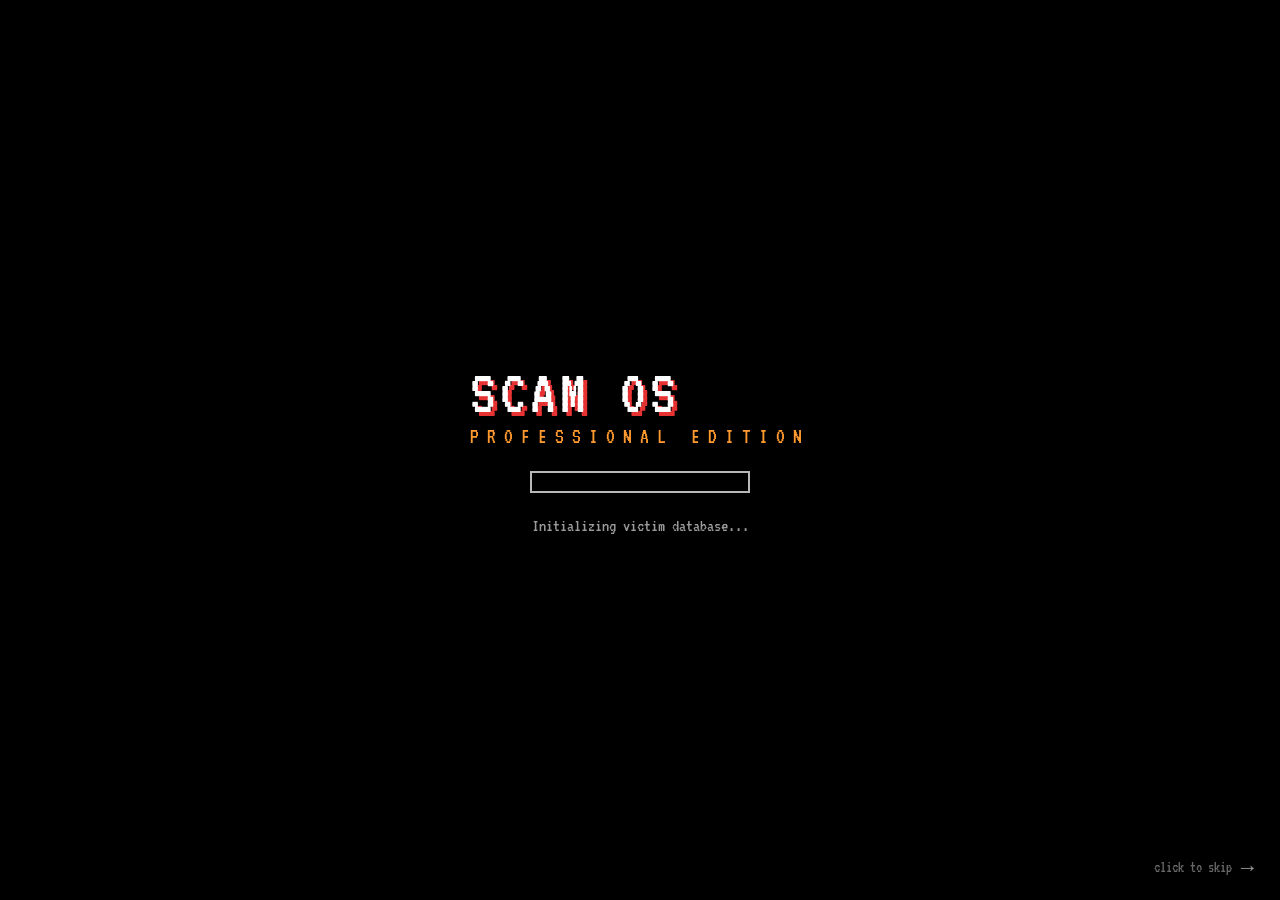
==== index.html @ fb7e6694 "Add files via upload" ====
<!DOCTYPE html>
<html lang="en">
<head>
<meta charset="utf-8">
<title>SCAM OS - Parody Scam Center Simulator</title>
<meta name="viewport" content="width=device-width, initial-scale=1">
<link rel="preconnect" href="https://fonts.googleapis.com">
<link rel="stylesheet" href="https://fonts.googleapis.com/css2?family=VT323&display=swap">
<link rel="stylesheet" href="css/style.css">
</head>
<body>
<div id="screen">
  <div id="boot" class="layer"></div>
  <div id="login" class="layer hidden"></div>
  <div id="desktop" class="hidden">
    <canvas id="wallpaper" width="1" height="1"></canvas>
    <div id="wmark"><b>SCAM OS</b><span>Call Center Edition</span></div>
    <div id="icons"></div>
    <div id="wins"></div>
  </div>
  <div id="taskbar" class="hidden">
    <button id="startbtn"><span>start</span></button>

    <div id="tasks"></div>
    <div id="tray"></div>
  </div>
  <div id="startmenu" class="hidden"></div>
  <div id="balloons"></div>
  <div id="overlay"></div>
</div>

<!-- core -->
<script src="js/save.js"></script>
<script src="js/audio.js"></script>
<script src="js/sprites.js"></script>
<script src="js/fs.js"></script>
<script src="js/wm.js"></script>
<script src="js/os.js"></script>
<script src="js/data.js"></script>
<script src="js/groq.js"></script>
<script src="js/voice.js"></script>
<script src="js/game.js"></script>
<!-- apps -->
<script src="js/apps/notepad.js"></script>
<script src="js/apps/explorer.js"></script>
<script src="js/apps/minesweeper.js"></script>
<script src="js/apps/paint.js"></script>
<script src="js/apps/cmd.js"></script>
<script src="js/apps/ie.js"></script>
<script src="js/apps/phone.js"></script>
<script src="js/apps/shop.js"></script>
<script src="js/apps/crm.js"></script>
<script src="js/apps/mail.js"></script>
<script src="js/apps/wallet.js"></script>
<script src="js/apps/idforge.js"></script>
<script src="js/apps/cardterminal.js"></script>
<script src="js/apps/giftredeem.js"></script>
<script src="js/apps/remotedesk.js"></script>
<script src="js/apps/tools.js"></script>
<script src="js/apps/taskmgr.js"></script>
<script src="js/apps/awareness.js"></script>
<script src="js/apps/settings.js"></script>
<script src="js/main.js"></script>
</body>
</html>
---- css/style.css ----
/* SCAM OS - Windows XP "Luna" look in sharp pixel style. Parody game, everything is fictional. */
:root {
  --blue: #0054e3; --blue-d: #003dd7; --blue-l: #3a8bff; --beige: #ece9d8; --beige-d: #d4d0c8;
  --green: #3c9a3c; --red: #e63232; --txt: #000; --dark: #404040;
  --px: "VT323", "Lucida Console", "Courier New", monospace;
}
* { box-sizing: border-box; }
html, body { margin: 0; height: 100%; overflow: hidden; background: #000; }
body { font-family: var(--px); font-size: 19px; color: var(--txt); user-select: none; -webkit-user-select: none; }
img, canvas { image-rendering: pixelated; image-rendering: crisp-edges; }
.hidden { display: none !important; }
button, input, select, textarea { font-family: var(--px); font-size: 18px; }
::selection { background: var(--blue); color: #fff; }
input, textarea { user-select: text; -webkit-user-select: text; }
.selectable { user-select: text; -webkit-user-select: text; }

#screen { position: fixed; inset: 0; overflow: hidden; background: #000; }
.layer { position: absolute; inset: 0; z-index: 5000; }
#screen.crt::after { content: ""; position: absolute; inset: 0; pointer-events: none; z-index: 99998; background: repeating-linear-gradient(0deg, rgba(0,0,0,.12) 0 1px, transparent 1px 3px); }

/* ---------- boot / login ---------- */
#boot { background: #000; color: #fff; display: flex; flex-direction: column; align-items: center; justify-content: center; gap: 24px; }
#boot .logo { font-size: 64px; letter-spacing: 4px; color: #fff; text-shadow: 4px 4px 0 #e63232; }
#boot .logo small { display: block; font-size: 22px; letter-spacing: 8px; color: #ff9a2e; text-shadow: none; }
#boot .bar { width: 220px; height: 22px; border: 2px solid #b8b8b8; padding: 2px; display: flex; gap: 2px; overflow: hidden; border-radius: 0; }
#boot .bar i { display: block; width: 14px; flex: none; background: linear-gradient(#2d6bff, #6fa4ff 50%, #2d6bff); transform: translateX(-200px); animation: bootbar 1.6s linear infinite; }
#boot .bar i:nth-child(2) { animation-delay: .1s; } #boot .bar i:nth-child(3) { animation-delay: .2s; }
@keyframes bootbar { to { transform: translateX(240px); } }
#boot .msg { color: #9a9a9a; font-size: 18px; min-height: 22px; }
#boot .skip { position: absolute; right: 26px; bottom: 22px; color: #666; font-size: 16px; cursor: pointer; display: flex; align-items: center; gap: 9px; }
#boot .skip .arr { display: inline-block; color: #999; font-size: 22px; line-height: 1; animation: skiparr 1.3s ease-in-out infinite; }
@keyframes skiparr { 0%, 100% { transform: translateX(0); opacity: .8; } 50% { transform: translateX(5px); opacity: 1; } }
#login { background: linear-gradient(#00309c 0, #00309c 70px, #5a7edc 70px, #5a7edc 72px, #5a7edc 72px), #5a7edc; color: #fff; display: flex; flex-direction: column; }
#login .top { height: 70px; background: #00309c; }
#login .mid { flex: 1; display: flex; align-items: center; justify-content: center; gap: 60px; background: radial-gradient(circle at 20% 50%, #7aa5ff, #4a73d6 60%); border-top: 2px solid #fff3; border-bottom: 2px solid #fff3; }
#login .brand { font-size: 56px; text-shadow: 4px 4px 0 #003; line-height: .9; text-align: right; }
#login .brand small { display: block; font-size: 20px; color: #ffd36b; text-shadow: none; }
#login .users { display: flex; flex-direction: column; gap: 14px; border-left: 2px solid #fff6; padding-left: 40px; }
#login .user { display: flex; align-items: center; gap: 14px; padding: 8px 16px 8px 8px; cursor: pointer; border: 2px solid transparent; min-width: 280px; }
#login .user:hover { background: #ffffff22; border-color: #fff5; }
#login .user .avatar { border: 3px solid #fff; background: #fff; }
#login .user b { font-size: 28px; display: block; }
#login .user span { font-size: 18px; color: #cfe0ff; }
#login .bot { height: 70px; background: #00309c; display: flex; align-items: center; justify-content: space-between; padding: 0 24px; font-size: 18px; color: #cfe0ff; border-top: 2px solid #f90; }
#login .note { font-size: 17px; color: #ffe9a8; margin-top: 6px; max-width: 320px; }

/* ---------- desktop ---------- */
#desktop { position: absolute; left: 0; top: 0; right: 0; bottom: 40px; overflow: hidden; }
#wallpaper { position: absolute; inset: 0; width: 100%; height: 100%; }
#wmark { position: absolute; top: 14px; right: 22px; text-align: right; color: rgba(255,255,255,.85); pointer-events: none; line-height: .9; text-shadow: 3px 3px 0 rgba(0,0,0,.35); }
#wmark b { display: block; font-size: 54px; font-weight: normal; letter-spacing: 3px; }
#wmark span { font-size: 20px; letter-spacing: 6px; color: #ffd36b; }
#icons { position: absolute; inset: 0; pointer-events: none; }
.dicon { position: absolute; transition: left .09s steps(3), top .09s steps(3); touch-action: none; pointer-events: auto; width: 104px; height: 88px; display: flex; flex-direction: column; align-items: center; justify-content: flex-start; padding-top: 6px; color: #fff; text-align: center; font-size: 17px; line-height: 15px; cursor: default; text-shadow: 1px 1px 0 #000, -1px 1px 0 #000, 1px -1px 0 #000, -1px -1px 0 #000; }
.dicon img.ico { width: 40px; height: 40px; margin-bottom: 4px; filter: drop-shadow(2px 2px 0 rgba(0,0,0,.45)); }
.dicon span { padding: 0 3px; max-width: 100px; }
.dicon.sel span { background: var(--blue); outline: 1px dotted #fff; text-shadow: none; }
.dicon.sel img.ico { filter: sepia(1) hue-rotate(190deg) saturate(3) drop-shadow(2px 2px 0 rgba(0,0,0,.45)); }
.dicon.drag { transition: none; z-index: 50; opacity: .85; }
.dicon .badge { position: absolute; top: 2px; right: 22px; background: var(--red); color: #fff; font-size: 16px; min-width: 20px; padding: 0 4px; border: 2px solid #fff; text-shadow: none; }
#wins { position: absolute; inset: 0; pointer-events: none; }

/* ---------- windows ---------- */
.win { position: absolute; pointer-events: auto; background: var(--beige); border: 3px solid var(--blue); border-top: none; box-shadow: 4px 4px 0 rgba(0,0,0,.45); border-top-left-radius: 7px; border-top-right-radius: 7px; display: flex; flex-direction: column; min-width: 200px; min-height: 120px; }
.win:not(.active) { border-color: #7a96df; }
.win:not(.active) .tb { background: linear-gradient(#7a96df, #8aa5e8 40%, #7a96df); }
.win.maxed { left: 0 !important; top: 0 !important; width: 100% !important; height: 100% !important; border-width: 0 3px 0 3px; box-shadow: none; border-top-left-radius: 0; border-top-right-radius: 0; }
.win.dragging .wbody { pointer-events: none; }
.tb { flex: none; height: 32px; display: flex; align-items: center; gap: 6px; padding: 0 3px 0 6px; color: #fff; cursor: default;
  border-top-left-radius: 4px; border-top-right-radius: 4px;
  background: linear-gradient(180deg, #0997ff 0, #0053ee 8%, #0050ee 40%, #0066ff 88%, #0066ff 93%, #005bff 95%, #003dd7 96%, #003dd7); border-bottom: 2px solid #002a9e; }
.tb-title { flex: 1; font-size: 21px; text-shadow: 2px 2px 0 #00208a; white-space: nowrap; overflow: hidden; text-overflow: ellipsis; }
.tb-btns { display: flex; gap: 2px; }
.tbb { width: 24px; height: 24px; padding: 0; border: 2px solid #fff; background: linear-gradient(#4f8cff, #1c5de6 60%, #3b78f5); position: relative; cursor: pointer; border-radius: 0; }
.tbb.cls { background: linear-gradient(#f08b6a, #d9411a 60%, #e86f45); }
.tbb:hover { filter: brightness(1.2); } .tbb:active { filter: brightness(.85); }
.tbb i { position: absolute; display: block; background: #fff; }
.tbb.min i { left: 4px; bottom: 4px; width: 8px; height: 3px; }
.tbb.max i { left: 4px; top: 4px; width: 10px; height: 10px; background: none; border: 2px solid #fff; border-top-width: 3px; }
.tbb.cls i { left: 4px; top: 8px; width: 10px; height: 2px; transform: rotate(45deg); box-shadow: 0 0 0 0 #fff; }
.tbb.cls i::after { content: ""; position: absolute; left: 0; top: 0; width: 10px; height: 2px; background: #fff; transform: rotate(90deg); }
.wbody { flex: 1; min-height: 0; display: flex; flex-direction: column; overflow: hidden; background: var(--beige); position: relative; }
.rz { position: absolute; z-index: 5; }
.rz-n { top: -3px; left: 6px; right: 6px; height: 5px; cursor: n-resize; } .rz-s { bottom: -3px; left: 6px; right: 6px; height: 5px; cursor: s-resize; }
.rz-e { right: -3px; top: 6px; bottom: 6px; width: 5px; cursor: e-resize; } .rz-w { left: -3px; top: 6px; bottom: 6px; width: 5px; cursor: w-resize; }
.rz-ne { top: -3px; right: -3px; width: 10px; height: 10px; cursor: ne-resize; } .rz-nw { top: -3px; left: -3px; width: 10px; height: 10px; cursor: nw-resize; }
.rz-se { bottom: -3px; right: -3px; width: 12px; height: 12px; cursor: se-resize; } .rz-sw { bottom: -3px; left: -3px; width: 10px; height: 10px; cursor: sw-resize; }

/* ---------- common controls ---------- */
.xp-btn { min-width: 76px; padding: 2px 12px; margin: 0; color: #000; cursor: pointer; background: linear-gradient(#fff, #ece9d8 60%, #d6d0be); border: 2px solid #003c74; border-radius: 0; box-shadow: inset 1px 1px 0 #fff, inset -1px -1px 0 #b3ad98; }
.xp-btn:hover:not(:disabled) { border-color: #f0a000; box-shadow: inset 0 0 0 1px #ffd36b; }
.xp-btn:active:not(:disabled) { background: #d6d0be; box-shadow: inset 1px 1px 0 #9d9780; }
.xp-btn:disabled { color: #888; border-color: #a0a0a0; cursor: default; background: #ece9d8; box-shadow: none; }
.xp-btn.def { box-shadow: inset 0 0 0 2px #7ab5ff; }
.xp-btn.green { background: linear-gradient(#7be07b, #3c9a3c 60%, #2d7d2d); color: #fff; text-shadow: 1px 1px 0 #164; }
.xp-btn.red { background: linear-gradient(#ff8a8a, #d63232 60%, #a82020); color: #fff; text-shadow: 1px 1px 0 #500; }
.xp-btn.small { min-width: 0; padding: 0 8px; font-size: 17px; }
.xp-btn.ib { min-width: 0; width: 38px; height: 32px; padding: 0; display: inline-flex; align-items: center; justify-content: center; flex: none; }
.xp-btn.ib img { width: 22px; height: 22px; image-rendering: pixelated; pointer-events: none; }
.xp-btn.ib.on { background: linear-gradient(#7be07b, #3c9a3c 60%, #2d7d2d); border-color: #164; }
.xp-btn.ib.alert { background: linear-gradient(#ff8a8a, #d63232 60%, #a82020); border-color: #500; }
.xp-btn.ib.alert img { filter: brightness(1.4); }
.xp-btn.ib.hang { width: 52px; background: linear-gradient(#ff8a8a, #d63232 60%, #a82020); border-color: #500; }
.mbar { display: flex; flex-wrap: wrap; gap: 4px 12px; flex: 1; min-width: 0; }
.mbar .meter { flex: 1 1 120px; min-width: 110px; }
.mbar .meter b { width: auto; font-size: 16px; }
.mbar .meter .bar { min-width: 40px; height: 12px; }
.mbar .meter .val { width: 24px; font-size: 16px; }
.xp-input { background: #fff; border: 2px solid #7f9db9; border-radius: 0; padding: 2px 4px; color: #000; outline: none; min-width: 0; }
.xp-input:focus { border-color: var(--blue); }
textarea.xp-input { resize: none; }
.panel { background: #fff; border: 1px solid #919b9c; overflow: auto; }
.toolbar { display: flex; align-items: center; gap: 3px; padding: 2px 4px; background: linear-gradient(#fdfdfb, #f4f4ee 45%, #e4e1d6); border-bottom: 1px solid #aca899; flex: none; }
/* XP toolbars key their buttons out until hover (amber hot state), like Explorer/IE */
.toolbar .xp-btn:not(.green):not(.red), .toolbar select.xp-btn { background: none; border-color: transparent; box-shadow: none; padding: 1px 8px; }
.toolbar .xp-btn:hover:not(:disabled):not(.green):not(.red) { background: linear-gradient(#fffdf4, #fbf3d9 45%, #f3e6b3); border-color: #c8a437; box-shadow: inset 0 0 0 1px #fff, inset 0 0 0 2px #ffc83c; }
.toolbar .xp-btn:active:not(:disabled):not(.green):not(.red) { background: linear-gradient(#ecd8a0, #e0c98d); border-color: #b3922a; box-shadow: inset 1px 1px 0 #a8852e; }
.toolbar .xp-btn:disabled:not(.green):not(.red) { background: none; border-color: transparent; color: #999884; }
.tsep { align-self: stretch; margin: 3px 4px; width: 2px; background: #cac6af; border-right: 1px solid #fff; }
.statusbar { display: flex; align-items: stretch; gap: 4px; padding: 2px 3px; background: var(--beige); border-top: 1px solid #fff; font-size: 16px; flex: none; color: #333; }
.statusbar > * { display: flex; align-items: center; min-width: 26px; padding: 0 8px; border: 1px solid; border-color: #919b9c #fff #fff #919b9c; box-shadow: inset 1px 1px 0 #919b9c; }
.statusbar > *:first-child { border-top: none; border-left: none; box-shadow: none; padding-left: 6px; min-width: 0; }
.menubar { display: flex; background: var(--beige); border-bottom: 2px solid #aca899; flex: none; }
.menubar .mi { padding: 0 9px; cursor: default; }
.menubar .mi:hover, .menubar .mi.open { background: var(--blue); color: #fff; }
.tabs { display: flex; gap: 2px; padding: 4px 4px 0; background: var(--beige); flex: none; border-bottom: 2px solid #fff; box-shadow: 0 2px 0 #aca899; }
.tabs .tab { padding: 1px 14px; cursor: pointer; border: 2px solid #919b9c; border-bottom: none; background: #f4f2e8; position: relative; top: 2px; }
.tabs .tab.on { background: #fffff0; border-top: 3px solid #ffb83a; top: 2px; padding-bottom: 3px; }
.tabs .tab:hover:not(.on) { background: #fff; }
.row { display: flex; align-items: center; gap: 8px; }
.col { display: flex; flex-direction: column; gap: 6px; }
.grow { flex: 1; min-width: 0; min-height: 0; }
.pad { padding: 8px; }
.muted { color: #666; }
.good { color: #0a7a1a; } .bad { color: #c01818; } .warn { color: #b06a00; }
.hr { height: 0; border-top: 1px solid #aca899; border-bottom: 1px solid #fff; margin: 6px 0; }
/* flat Luna group-box label + subtle group frame */
h3.sec { margin: 2px 0 6px; padding: 0 2px 2px; border-bottom: 1px solid #d0d0bf; color: #0046d5; font-size: 19px; font-weight: normal; letter-spacing: .5px; }
.group { position: relative; border: 1px solid #d0d0bf; border-radius: 5px; background: #fff; padding: 14px 10px 10px; margin-top: 10px; }
.group > .gt { position: absolute; top: -9px; left: 8px; padding: 0 5px; color: #0046d5; font-size: 16px; background: #fff; white-space: nowrap; }
.tag { display: inline-block; padding: 0 6px; border: 1px solid #999874; background: #ffd94a; font-size: 15px; line-height: 17px; }
.tag.g { background: #a5e2a5; } .tag.r { background: #f6b3b3; } .tag.b { background: #b7d4f2; } .tag.k { background: #4a4a4a; color: #fff; }
table.grid { width: 100%; border-collapse: collapse; font-size: 18px; }
table.grid th { text-align: left; background: linear-gradient(#fff, #ece9d8); border: 2px solid; border-color: #fff #aca899 #aca899 #fff; padding: 1px 6px; font-weight: normal; position: sticky; top: 0; }
table.grid td { padding: 1px 6px; border-bottom: 1px dotted #ccc; white-space: nowrap; }
table.grid tr.sel td { background: var(--blue); color: #fff; }
table.grid tr:hover:not(.sel) td { background: #e8f0ff; }

/* Explorer-style task pane sidebar: blue gradient column with white rounded task groups */
.tpane { display: flex; flex-direction: column; gap: 10px; padding: 10px 9px; overflow: auto; flex: none; background: linear-gradient(180deg, #89a7e7, #7593dd 35%, #6d8cd9); color: #1c2b57; min-width: 168px; }
.ts { border: 1px solid #fff; border-radius: 6px; overflow: hidden; background: #d9e2f5; flex: none; }
.ts-h { display: flex; align-items: center; justify-content: space-between; gap: 6px; padding: 3px 9px; background: linear-gradient(#f2f6fd, #cdddf3 55%, #b8cdf0); color: #215dc6; font-size: 17px; cursor: default; }
.ts-h .arr { font-size: 14px; color: #215dc6; }
.ts-b { padding: 6px 10px 8px; display: flex; flex-direction: column; gap: 1px; background: #d9e2f5; }
.ts-l { display: flex; align-items: center; gap: 6px; padding: 1px 0; color: #215dc6; cursor: pointer; background: none; border: none; text-align: left; }
.ts-l:hover { text-decoration: underline; color: #428eff; }
.ts-static { color: #1c3d8f; font-size: 16px; line-height: 17px; padding: 1px 0; }
.ts-dis { color: #7c8ab0; padding: 1px 0; font-size: 16px; }

.meter { display: flex; align-items: center; gap: 6px; font-size: 17px; }
.meter b { width: 96px; font-weight: normal; white-space: nowrap; }
.meter .bar { flex: 1; height: 14px; border: 1px solid #7f9db9; background: #fff; padding: 1px; position: relative; min-width: 60px; box-shadow: inset 1px 1px 0 #d7e3f0; }
.meter .bar i { display: block; height: 100%; width: 0; background: repeating-linear-gradient(90deg, var(--c, #2fbf30) 0 8px, #7ddc82 8px 10px); transition: width .35s steps(8); }
.meter .val { width: 36px; text-align: right; }

/* phone call meters (trust / suspicion / fear / patience) */
.phone-meters { display: flex; gap: 10px; padding: 6px 10px; background: #eef3fb; border-bottom: 2px solid #aca899; align-items: center; flex-wrap: wrap; }
.phone-meters .pm { flex: 1 1 130px; display: flex; gap: 5px; align-items: center; min-width: 120px; }
.phone-meters .pm-l { font-size: 14px; flex: none; color: #003399; font-weight: bold; letter-spacing: .5px; }
.phone-meters .meter { flex: 1; min-width: 40px; }
.phone-meters .meter .bar { min-width: 30px; height: 11px; padding: 1px; }
.phone-meters .pm-v { font-size: 15px; width: 27px; text-align: right; color: #333; }
#ph-log { overflow-wrap: anywhere; }

/* ---------- taskbar ---------- */
#taskbar { position: absolute; left: 0; right: 0; bottom: 0; height: 40px; display: flex; align-items: stretch; z-index: 9000;
  background: linear-gradient(#3c92f0 0, #1f66dd 8%, #245edb 40%, #2561d2 85%, #1941a5); border-top: 2px solid #0b3fc0; }

#startbtn { border: none; margin: 2px 0 2px 2px; padding: 0 20px 0 12px; cursor: pointer; font-family: var(--px); font-size: 30px; font-style: italic; font-weight: bold; color: #fff; text-shadow: 2px 2px 0 #1a4a1a; border-radius: 5px;
  background: linear-gradient(#5fd35f, #3c9a3c 20%, #2f8a2f 70%, #246f24); box-shadow: inset -2px -2px 0 #1a5a1a, inset 2px 2px 0 #8ce88c; display: flex; align-items: center; }
#startbtn:hover { filter: brightness(1.1); } #startbtn.on { filter: brightness(.85); }
#tasks { flex: 1; display: flex; gap: 3px; padding: 4px 6px; overflow: hidden; }
.task { display: flex; align-items: center; gap: 6px; min-width: 60px; max-width: 190px; flex: 0 1 190px; padding: 0 8px; cursor: pointer; color: #fff; font-size: 18px; border: 2px solid #1442a0; border-radius: 0; background: linear-gradient(#3c81f3, #2a62d6 60%, #2358c8); overflow: hidden; }
.task span { overflow: hidden; text-overflow: ellipsis; white-space: nowrap; }
.task.active { background: linear-gradient(#1a46b0, #1e4fc5); box-shadow: inset 2px 2px 0 #0e2f80; }
.task:not(.active):hover { background: linear-gradient(#5f9cf6, #3a74e0 60%, #2f66d2); border-color: #4d94ff; box-shadow: 0 0 7px rgba(140,190,255,.75); }
#tray { display: flex; align-items: center; gap: 12px; padding: 0 12px; color: #fff; font-size: 19px; background: linear-gradient(#18a0f0, #0f8ee8 40%, #0a74d0); border-left: 2px solid #0a3fa0; }
#tray .t { display: flex; align-items: center; gap: 4px; cursor: default; }
#tray .heat { width: 70px; height: 14px; border: 2px solid #fff; background: #063; padding: 1px; } #tray .heat i { display: block; height: 100%; background: #ff3b3b; width: 0; }

/* ---------- start menu ---------- */
#startmenu { position: absolute; left: 0; bottom: 40px; width: min(460px, 100vw); max-height: calc(100vh - 40px); max-height: calc(100dvh - 40px); display: flex; flex-direction: column; z-index: 9500; border: 3px solid #0b3fc0; border-bottom: none; background: #fff; box-shadow: 4px 4px 0 rgba(0,0,0,.4); }
#startmenu .sm-head, #startmenu .sm-foot { flex: none; }
#startmenu .sm-head { height: 56px; background: linear-gradient(#1c63e6, #0b4cc8); display: flex; align-items: center; gap: 10px; padding: 0 10px; color: #fff; font-size: 26px; border-bottom: 3px solid #ff9a2e; }
#startmenu .sm-head .avatar { border: 3px solid #fff; }
#startmenu .sm-body { display: flex; flex: 1 1 auto; min-height: 0; }
#startmenu .sm-l { flex: 1.1; min-width: 0; min-height: 0; overflow-y: auto; overflow-x: hidden; background: #fff; padding: 6px 2px; display: flex; flex-direction: column; }
#startmenu .sm-r { flex: 1; min-width: 0; min-height: 0; overflow-y: auto; overflow-x: hidden; background: #d3e5fa; border-left: 2px solid #95bdee; padding: 6px 2px; display: flex; flex-direction: column; }
.sm-it span { overflow: hidden; text-overflow: ellipsis; white-space: nowrap; }
.sm-it { display: flex; align-items: center; gap: 8px; padding: 3px 8px; cursor: default; font-size: 20px; }
.sm-it img { width: 28px; height: 28px; }
.sm-it:hover { background: var(--blue); color: #fff; }
.sm-r .sm-it { font-size: 19px; color: #00136b; } .sm-r .sm-it:hover { color: #fff; }
.sm-sep { height: 2px; background: #b7b7b7; margin: 4px 8px; }
#startmenu .sm-foot { height: 44px; background: linear-gradient(#1c63e6, #0b4cc8); display: flex; justify-content: flex-end; align-items: center; gap: 10px; padding: 0 10px; border-top: 3px solid #0b3fc0; }
#startmenu .sm-foot button { display: flex; align-items: center; gap: 6px; background: none; border: none; color: #fff; cursor: pointer; font-size: 19px; padding: 2px 6px; }
#startmenu .sm-foot button:hover { background: #ffffff33; }

/* ---------- balloons + overlay + dialogs ---------- */
#balloons { position: absolute; right: 8px; bottom: 46px; z-index: 9800; display: flex; flex-direction: column; gap: 8px; align-items: flex-end; pointer-events: none; }
.balloon { pointer-events: auto; width: 330px; background: #ffffe1; border: 2px solid #000; border-radius: 8px; padding: 6px 10px; font-size: 18px; box-shadow: 3px 3px 0 rgba(0,0,0,.35); animation: pop .2s steps(4); cursor: pointer; position: relative; }
.balloon b { display: flex; align-items: center; gap: 6px; margin-bottom: 2px; font-size: 20px; }
.balloon .x { position: absolute; right: 4px; top: 0; font-size: 18px; color: #555; }
.balloon .actions { margin-top: 4px; display: flex; gap: 6px; }
@keyframes pop { from { transform: translateY(14px); opacity: 0; } to { transform: none; opacity: 1; } }
#overlay { position: absolute; inset: 0; z-index: 9900; pointer-events: none; }
#overlay > * { pointer-events: auto; }
.dim { position: absolute; inset: 0; background: rgba(0,0,0,.35); display: flex; align-items: center; justify-content: center; }
.dlg { background: var(--beige); border: 3px solid var(--blue); min-width: 320px; max-width: min(520px, 94vw); box-shadow: 5px 5px 0 rgba(0,0,0,.5); border-top-left-radius: 6px; border-top-right-radius: 6px; }
.dlg .tb { cursor: default; border-top-left-radius: 3px; border-top-right-radius: 3px; }
.dlg .dbody { padding: 14px; display: flex; gap: 14px; align-items: flex-start; font-size: 20px; line-height: 20px; }
.dlg .dbody img { width: 32px; height: 32px; flex: none; }
.dlg .dfoot { display: flex; justify-content: center; gap: 10px; padding: 0 14px 14px; }
.shutdown .dim { background: rgba(0,0,0,.55); }
.bsod { position: absolute; inset: 0; background: #0000aa; color: #fff; font-family: "Lucida Console", var(--px); font-size: 20px; padding: 40px 60px; z-index: 99999; line-height: 22px; white-space: pre-wrap; }

/* ---------- app specific ---------- */
.flash { animation: flash .25s steps(2) 3; }
@keyframes flash { 50% { filter: invert(1); } }
.shake { animation: shake .3s steps(4) 2; }
@keyframes shake { 25% { transform: translate(-3px, 2px); } 75% { transform: translate(3px, -2px); } }
.scroll { overflow: auto; }
.card { background: #fff; border: 1px solid #aca899; padding: 8px 10px; }
.tabs .tab.on { background: #fcfcfe; border-top: 2px solid #e68b2c; box-shadow: inset 3px 0 0 -1px #fff, inset -3px 0 0 -1px #fff; top: 2px; padding-bottom: 3px; }
.avatar { image-rendering: pixelated; border: 2px solid #404040; background: #9ec9ff; }
::-webkit-scrollbar { width: 16px; height: 16px; } ::-webkit-scrollbar-track { background: #f1efe2; border-left: 2px solid #d9d4c0; }
::-webkit-scrollbar-thumb { background: linear-gradient(90deg, #b6d1ff, #8db3f5); border: 2px solid #5b84d6; }
::-webkit-scrollbar-button { background: #cfdcf7; border: 2px solid #5b84d6; height: 16px; width: 16px; }
/* ---------- responsive: adapt to the screen size ---------- */
.dlg { max-width: min(520px, 94vw); max-height: 92vh; display: flex; flex-direction: column; }
.dlg .dbody { overflow: auto; min-height: 0; }
.balloon { max-width: calc(100vw - 16px); }
#boot .logo { font-size: clamp(34px, 9vw, 64px); }
@media (max-height: 760px) {
  #startmenu .sm-head { height: 44px; font-size: 22px; } #startmenu .sm-head .avatar { width: 32px; height: 32px; }
  #startmenu .sm-foot { height: 36px; }
  .sm-it { padding: 1px 8px; font-size: 18px; gap: 6px; } .sm-it img { width: 22px; height: 22px; } .sm-r .sm-it { font-size: 17px; }
  #startmenu .sm-l, #startmenu .sm-r { padding: 2px; }
}
@media (max-height: 560px) {
  .sm-it { font-size: 16px; padding: 0 6px; } .sm-it img { width: 18px; height: 18px; } .sm-r .sm-it { font-size: 16px; }
  #startmenu .sm-head { height: 34px; font-size: 18px; } #startmenu .sm-head .avatar { display: none; } #startmenu .sm-foot { height: 30px; }
  .tb { height: 26px; } .tb-title { font-size: 18px; }
}
@media (max-width: 760px) {
  #tray .t:nth-child(4), #tray .heat { display: none; } #tray { gap: 8px; padding: 0 6px; font-size: 17px; }
  #login .mid { flex-direction: column; gap: 14px; padding: 10px; } #login .brand { font-size: 40px; text-align: center; } #login .users { border-left: none; padding-left: 0; }
  #login .user { min-width: 0; } #wmark b { font-size: 34px; } #wmark span { font-size: 15px; letter-spacing: 3px; }
  .task { min-width: 36px; flex-basis: 120px; } #startbtn { font-size: 24px; padding: 0 12px 0 8px; }
}
@media (max-width: 520px) { #startmenu .sm-r { display: none; } #tray .t:nth-child(1) { display: none; } }
@media (prefers-reduced-motion: reduce) { .flash, .shake { animation: none; } }
body.noflash .flash, body.noflash .shake { animation: none !important; }
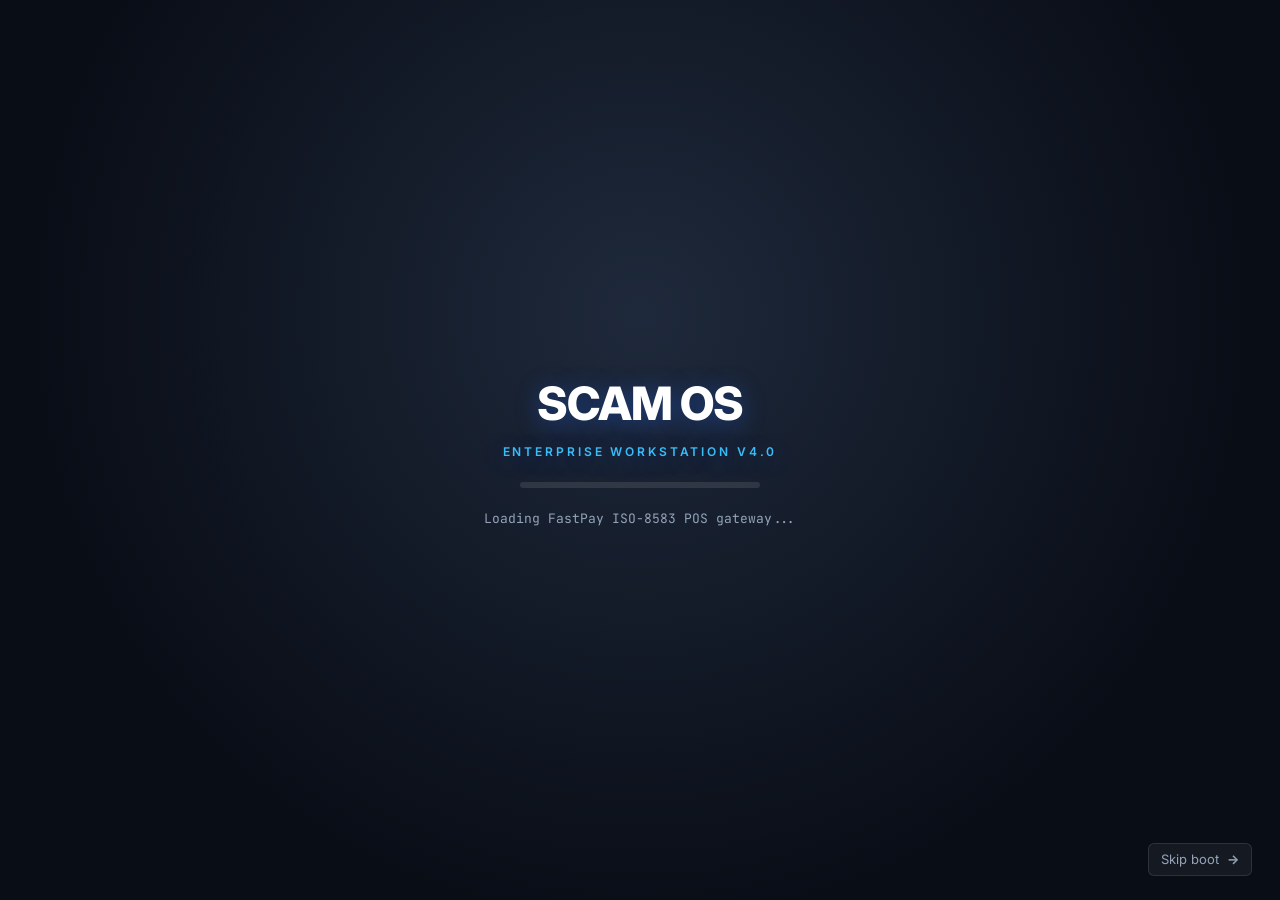
==== commit deb553b0: "Rebuild SCAM OS with modern Enterprise Workstation UI and 100% manual simulation workflows Co-author" ====
--- a/index.html
+++ b/index.html
@@ -2,10 +2,11 @@
 <html lang="en">
 <head>
 <meta charset="utf-8">
-<title>SCAM OS - Parody Scam Center Simulator</title>
+<title>SCAM OS — Enterprise Call Center &amp; Social Engineering Simulator</title>
 <meta name="viewport" content="width=device-width, initial-scale=1">
 <link rel="preconnect" href="https://fonts.googleapis.com">
-<link rel="stylesheet" href="https://fonts.googleapis.com/css2?family=VT323&display=swap">
+<link rel="preconnect" href="https://fonts.gstatic.com" crossorigin>
+<link rel="stylesheet" href="https://fonts.googleapis.com/css2?family=Inter:wght@400;500;600;700&family=JetBrains+Mono:wght@400;500;600&display=swap">
 <link rel="stylesheet" href="css/style.css">
 </head>
 <body>
@@ -14,13 +15,12 @@
   <div id="login" class="layer hidden"></div>
   <div id="desktop" class="hidden">
     <canvas id="wallpaper" width="1" height="1"></canvas>
-    <div id="wmark"><b>SCAM OS</b><span>Call Center Edition</span></div>
+    <div id="wmark"><b>SCAM OS</b><span>OPERATIONS WORKSTATION</span></div>
     <div id="icons"></div>
     <div id="wins"></div>
   </div>
   <div id="taskbar" class="hidden">
-    <button id="startbtn"><span>start</span></button>
-
+    <button id="startbtn"><span>Apps</span></button>
     <div id="tasks"></div>
     <div id="tray"></div>
   </div>
--- a/css/style.css
+++ b/css/style.css
@@ -1,264 +1,1063 @@
-/* SCAM OS - Windows XP "Luna" look in sharp pixel style. Parody game, everything is fictional. */
-:root {
-  --blue: #0054e3; --blue-d: #003dd7; --blue-l: #3a8bff; --beige: #ece9d8; --beige-d: #d4d0c8;
-  --green: #3c9a3c; --red: #e63232; --txt: #000; --dark: #404040;
-  --px: "VT323", "Lucida Console", "Courier New", monospace;
-}
-* { box-sizing: border-box; }
-html, body { margin: 0; height: 100%; overflow: hidden; background: #000; }
-body { font-family: var(--px); font-size: 19px; color: var(--txt); user-select: none; -webkit-user-select: none; }
-img, canvas { image-rendering: pixelated; image-rendering: crisp-edges; }
-.hidden { display: none !important; }
-button, input, select, textarea { font-family: var(--px); font-size: 18px; }
-::selection { background: var(--blue); color: #fff; }
-input, textarea { user-select: text; -webkit-user-select: text; }
-.selectable { user-select: text; -webkit-user-select: text; }
-
-#screen { position: fixed; inset: 0; overflow: hidden; background: #000; }
-.layer { position: absolute; inset: 0; z-index: 5000; }
-#screen.crt::after { content: ""; position: absolute; inset: 0; pointer-events: none; z-index: 99998; background: repeating-linear-gradient(0deg, rgba(0,0,0,.12) 0 1px, transparent 1px 3px); }
-
-/* ---------- boot / login ---------- */
-#boot { background: #000; color: #fff; display: flex; flex-direction: column; align-items: center; justify-content: center; gap: 24px; }
-#boot .logo { font-size: 64px; letter-spacing: 4px; color: #fff; text-shadow: 4px 4px 0 #e63232; }
-#boot .logo small { display: block; font-size: 22px; letter-spacing: 8px; color: #ff9a2e; text-shadow: none; }
-#boot .bar { width: 220px; height: 22px; border: 2px solid #b8b8b8; padding: 2px; display: flex; gap: 2px; overflow: hidden; border-radius: 0; }
-#boot .bar i { display: block; width: 14px; flex: none; background: linear-gradient(#2d6bff, #6fa4ff 50%, #2d6bff); transform: translateX(-200px); animation: bootbar 1.6s linear infinite; }
-#boot .bar i:nth-child(2) { animation-delay: .1s; } #boot .bar i:nth-child(3) { animation-delay: .2s; }
-@keyframes bootbar { to { transform: translateX(240px); } }
-#boot .msg { color: #9a9a9a; font-size: 18px; min-height: 22px; }
-#boot .skip { position: absolute; right: 26px; bottom: 22px; color: #666; font-size: 16px; cursor: pointer; display: flex; align-items: center; gap: 9px; }
-#boot .skip .arr { display: inline-block; color: #999; font-size: 22px; line-height: 1; animation: skiparr 1.3s ease-in-out infinite; }
-@keyframes skiparr { 0%, 100% { transform: translateX(0); opacity: .8; } 50% { transform: translateX(5px); opacity: 1; } }
-#login { background: linear-gradient(#00309c 0, #00309c 70px, #5a7edc 70px, #5a7edc 72px, #5a7edc 72px), #5a7edc; color: #fff; display: flex; flex-direction: column; }
-#login .top { height: 70px; background: #00309c; }
-#login .mid { flex: 1; display: flex; align-items: center; justify-content: center; gap: 60px; background: radial-gradient(circle at 20% 50%, #7aa5ff, #4a73d6 60%); border-top: 2px solid #fff3; border-bottom: 2px solid #fff3; }
-#login .brand { font-size: 56px; text-shadow: 4px 4px 0 #003; line-height: .9; text-align: right; }
-#login .brand small { display: block; font-size: 20px; color: #ffd36b; text-shadow: none; }
-#login .users { display: flex; flex-direction: column; gap: 14px; border-left: 2px solid #fff6; padding-left: 40px; }
-#login .user { display: flex; align-items: center; gap: 14px; padding: 8px 16px 8px 8px; cursor: pointer; border: 2px solid transparent; min-width: 280px; }
-#login .user:hover { background: #ffffff22; border-color: #fff5; }
-#login .user .avatar { border: 3px solid #fff; background: #fff; }
-#login .user b { font-size: 28px; display: block; }
-#login .user span { font-size: 18px; color: #cfe0ff; }
-#login .bot { height: 70px; background: #00309c; display: flex; align-items: center; justify-content: space-between; padding: 0 24px; font-size: 18px; color: #cfe0ff; border-top: 2px solid #f90; }
-#login .note { font-size: 17px; color: #ffe9a8; margin-top: 6px; max-width: 320px; }
-
-/* ---------- desktop ---------- */
-#desktop { position: absolute; left: 0; top: 0; right: 0; bottom: 40px; overflow: hidden; }
-#wallpaper { position: absolute; inset: 0; width: 100%; height: 100%; }
-#wmark { position: absolute; top: 14px; right: 22px; text-align: right; color: rgba(255,255,255,.85); pointer-events: none; line-height: .9; text-shadow: 3px 3px 0 rgba(0,0,0,.35); }
-#wmark b { display: block; font-size: 54px; font-weight: normal; letter-spacing: 3px; }
-#wmark span { font-size: 20px; letter-spacing: 6px; color: #ffd36b; }
-#icons { position: absolute; inset: 0; pointer-events: none; }
-.dicon { position: absolute; transition: left .09s steps(3), top .09s steps(3); touch-action: none; pointer-events: auto; width: 104px; height: 88px; display: flex; flex-direction: column; align-items: center; justify-content: flex-start; padding-top: 6px; color: #fff; text-align: center; font-size: 17px; line-height: 15px; cursor: default; text-shadow: 1px 1px 0 #000, -1px 1px 0 #000, 1px -1px 0 #000, -1px -1px 0 #000; }
-.dicon img.ico { width: 40px; height: 40px; margin-bottom: 4px; filter: drop-shadow(2px 2px 0 rgba(0,0,0,.45)); }
-.dicon span { padding: 0 3px; max-width: 100px; }
-.dicon.sel span { background: var(--blue); outline: 1px dotted #fff; text-shadow: none; }
-.dicon.sel img.ico { filter: sepia(1) hue-rotate(190deg) saturate(3) drop-shadow(2px 2px 0 rgba(0,0,0,.45)); }
-.dicon.drag { transition: none; z-index: 50; opacity: .85; }
-.dicon .badge { position: absolute; top: 2px; right: 22px; background: var(--red); color: #fff; font-size: 16px; min-width: 20px; padding: 0 4px; border: 2px solid #fff; text-shadow: none; }
-#wins { position: absolute; inset: 0; pointer-events: none; }
-
-/* ---------- windows ---------- */
-.win { position: absolute; pointer-events: auto; background: var(--beige); border: 3px solid var(--blue); border-top: none; box-shadow: 4px 4px 0 rgba(0,0,0,.45); border-top-left-radius: 7px; border-top-right-radius: 7px; display: flex; flex-direction: column; min-width: 200px; min-height: 120px; }
-.win:not(.active) { border-color: #7a96df; }
-.win:not(.active) .tb { background: linear-gradient(#7a96df, #8aa5e8 40%, #7a96df); }
-.win.maxed { left: 0 !important; top: 0 !important; width: 100% !important; height: 100% !important; border-width: 0 3px 0 3px; box-shadow: none; border-top-left-radius: 0; border-top-right-radius: 0; }
-.win.dragging .wbody { pointer-events: none; }
-.tb { flex: none; height: 32px; display: flex; align-items: center; gap: 6px; padding: 0 3px 0 6px; color: #fff; cursor: default;
-  border-top-left-radius: 4px; border-top-right-radius: 4px;
-  background: linear-gradient(180deg, #0997ff 0, #0053ee 8%, #0050ee 40%, #0066ff 88%, #0066ff 93%, #005bff 95%, #003dd7 96%, #003dd7); border-bottom: 2px solid #002a9e; }
-.tb-title { flex: 1; font-size: 21px; text-shadow: 2px 2px 0 #00208a; white-space: nowrap; overflow: hidden; text-overflow: ellipsis; }
-.tb-btns { display: flex; gap: 2px; }
-.tbb { width: 24px; height: 24px; padding: 0; border: 2px solid #fff; background: linear-gradient(#4f8cff, #1c5de6 60%, #3b78f5); position: relative; cursor: pointer; border-radius: 0; }
-.tbb.cls { background: linear-gradient(#f08b6a, #d9411a 60%, #e86f45); }
-.tbb:hover { filter: brightness(1.2); } .tbb:active { filter: brightness(.85); }
-.tbb i { position: absolute; display: block; background: #fff; }
-.tbb.min i { left: 4px; bottom: 4px; width: 8px; height: 3px; }
-.tbb.max i { left: 4px; top: 4px; width: 10px; height: 10px; background: none; border: 2px solid #fff; border-top-width: 3px; }
-.tbb.cls i { left: 4px; top: 8px; width: 10px; height: 2px; transform: rotate(45deg); box-shadow: 0 0 0 0 #fff; }
-.tbb.cls i::after { content: ""; position: absolute; left: 0; top: 0; width: 10px; height: 2px; background: #fff; transform: rotate(90deg); }
-.wbody { flex: 1; min-height: 0; display: flex; flex-direction: column; overflow: hidden; background: var(--beige); position: relative; }
-.rz { position: absolute; z-index: 5; }
-.rz-n { top: -3px; left: 6px; right: 6px; height: 5px; cursor: n-resize; } .rz-s { bottom: -3px; left: 6px; right: 6px; height: 5px; cursor: s-resize; }
-.rz-e { right: -3px; top: 6px; bottom: 6px; width: 5px; cursor: e-resize; } .rz-w { left: -3px; top: 6px; bottom: 6px; width: 5px; cursor: w-resize; }
-.rz-ne { top: -3px; right: -3px; width: 10px; height: 10px; cursor: ne-resize; } .rz-nw { top: -3px; left: -3px; width: 10px; height: 10px; cursor: nw-resize; }
-.rz-se { bottom: -3px; right: -3px; width: 12px; height: 12px; cursor: se-resize; } .rz-sw { bottom: -3px; left: -3px; width: 10px; height: 10px; cursor: sw-resize; }
-
-/* ---------- common controls ---------- */
-.xp-btn { min-width: 76px; padding: 2px 12px; margin: 0; color: #000; cursor: pointer; background: linear-gradient(#fff, #ece9d8 60%, #d6d0be); border: 2px solid #003c74; border-radius: 0; box-shadow: inset 1px 1px 0 #fff, inset -1px -1px 0 #b3ad98; }
-.xp-btn:hover:not(:disabled) { border-color: #f0a000; box-shadow: inset 0 0 0 1px #ffd36b; }
-.xp-btn:active:not(:disabled) { background: #d6d0be; box-shadow: inset 1px 1px 0 #9d9780; }
-.xp-btn:disabled { color: #888; border-color: #a0a0a0; cursor: default; background: #ece9d8; box-shadow: none; }
-.xp-btn.def { box-shadow: inset 0 0 0 2px #7ab5ff; }
-.xp-btn.green { background: linear-gradient(#7be07b, #3c9a3c 60%, #2d7d2d); color: #fff; text-shadow: 1px 1px 0 #164; }
-.xp-btn.red { background: linear-gradient(#ff8a8a, #d63232 60%, #a82020); color: #fff; text-shadow: 1px 1px 0 #500; }
-.xp-btn.small { min-width: 0; padding: 0 8px; font-size: 17px; }
-.xp-btn.ib { min-width: 0; width: 38px; height: 32px; padding: 0; display: inline-flex; align-items: center; justify-content: center; flex: none; }
-.xp-btn.ib img { width: 22px; height: 22px; image-rendering: pixelated; pointer-events: none; }
-.xp-btn.ib.on { background: linear-gradient(#7be07b, #3c9a3c 60%, #2d7d2d); border-color: #164; }
-.xp-btn.ib.alert { background: linear-gradient(#ff8a8a, #d63232 60%, #a82020); border-color: #500; }
-.xp-btn.ib.alert img { filter: brightness(1.4); }
-.xp-btn.ib.hang { width: 52px; background: linear-gradient(#ff8a8a, #d63232 60%, #a82020); border-color: #500; }
-.mbar { display: flex; flex-wrap: wrap; gap: 4px 12px; flex: 1; min-width: 0; }
-.mbar .meter { flex: 1 1 120px; min-width: 110px; }
-.mbar .meter b { width: auto; font-size: 16px; }
-.mbar .meter .bar { min-width: 40px; height: 12px; }
-.mbar .meter .val { width: 24px; font-size: 16px; }
-.xp-input { background: #fff; border: 2px solid #7f9db9; border-radius: 0; padding: 2px 4px; color: #000; outline: none; min-width: 0; }
-.xp-input:focus { border-color: var(--blue); }
-textarea.xp-input { resize: none; }
-.panel { background: #fff; border: 1px solid #919b9c; overflow: auto; }
-.toolbar { display: flex; align-items: center; gap: 3px; padding: 2px 4px; background: linear-gradient(#fdfdfb, #f4f4ee 45%, #e4e1d6); border-bottom: 1px solid #aca899; flex: none; }
-/* XP toolbars key their buttons out until hover (amber hot state), like Explorer/IE */
-.toolbar .xp-btn:not(.green):not(.red), .toolbar select.xp-btn { background: none; border-color: transparent; box-shadow: none; padding: 1px 8px; }
-.toolbar .xp-btn:hover:not(:disabled):not(.green):not(.red) { background: linear-gradient(#fffdf4, #fbf3d9 45%, #f3e6b3); border-color: #c8a437; box-shadow: inset 0 0 0 1px #fff, inset 0 0 0 2px #ffc83c; }
-.toolbar .xp-btn:active:not(:disabled):not(.green):not(.red) { background: linear-gradient(#ecd8a0, #e0c98d); border-color: #b3922a; box-shadow: inset 1px 1px 0 #a8852e; }
-.toolbar .xp-btn:disabled:not(.green):not(.red) { background: none; border-color: transparent; color: #999884; }
-.tsep { align-self: stretch; margin: 3px 4px; width: 2px; background: #cac6af; border-right: 1px solid #fff; }
-.statusbar { display: flex; align-items: stretch; gap: 4px; padding: 2px 3px; background: var(--beige); border-top: 1px solid #fff; font-size: 16px; flex: none; color: #333; }
-.statusbar > * { display: flex; align-items: center; min-width: 26px; padding: 0 8px; border: 1px solid; border-color: #919b9c #fff #fff #919b9c; box-shadow: inset 1px 1px 0 #919b9c; }
-.statusbar > *:first-child { border-top: none; border-left: none; box-shadow: none; padding-left: 6px; min-width: 0; }
-.menubar { display: flex; background: var(--beige); border-bottom: 2px solid #aca899; flex: none; }
-.menubar .mi { padding: 0 9px; cursor: default; }
-.menubar .mi:hover, .menubar .mi.open { background: var(--blue); color: #fff; }
-.tabs { display: flex; gap: 2px; padding: 4px 4px 0; background: var(--beige); flex: none; border-bottom: 2px solid #fff; box-shadow: 0 2px 0 #aca899; }
-.tabs .tab { padding: 1px 14px; cursor: pointer; border: 2px solid #919b9c; border-bottom: none; background: #f4f2e8; position: relative; top: 2px; }
-.tabs .tab.on { background: #fffff0; border-top: 3px solid #ffb83a; top: 2px; padding-bottom: 3px; }
-.tabs .tab:hover:not(.on) { background: #fff; }
-.row { display: flex; align-items: center; gap: 8px; }
-.col { display: flex; flex-direction: column; gap: 6px; }
-.grow { flex: 1; min-width: 0; min-height: 0; }
-.pad { padding: 8px; }
-.muted { color: #666; }
-.good { color: #0a7a1a; } .bad { color: #c01818; } .warn { color: #b06a00; }
-.hr { height: 0; border-top: 1px solid #aca899; border-bottom: 1px solid #fff; margin: 6px 0; }
-/* flat Luna group-box label + subtle group frame */
-h3.sec { margin: 2px 0 6px; padding: 0 2px 2px; border-bottom: 1px solid #d0d0bf; color: #0046d5; font-size: 19px; font-weight: normal; letter-spacing: .5px; }
-.group { position: relative; border: 1px solid #d0d0bf; border-radius: 5px; background: #fff; padding: 14px 10px 10px; margin-top: 10px; }
-.group > .gt { position: absolute; top: -9px; left: 8px; padding: 0 5px; color: #0046d5; font-size: 16px; background: #fff; white-space: nowrap; }
-.tag { display: inline-block; padding: 0 6px; border: 1px solid #999874; background: #ffd94a; font-size: 15px; line-height: 17px; }
-.tag.g { background: #a5e2a5; } .tag.r { background: #f6b3b3; } .tag.b { background: #b7d4f2; } .tag.k { background: #4a4a4a; color: #fff; }
-table.grid { width: 100%; border-collapse: collapse; font-size: 18px; }
-table.grid th { text-align: left; background: linear-gradient(#fff, #ece9d8); border: 2px solid; border-color: #fff #aca899 #aca899 #fff; padding: 1px 6px; font-weight: normal; position: sticky; top: 0; }
-table.grid td { padding: 1px 6px; border-bottom: 1px dotted #ccc; white-space: nowrap; }
-table.grid tr.sel td { background: var(--blue); color: #fff; }
-table.grid tr:hover:not(.sel) td { background: #e8f0ff; }
-
-/* Explorer-style task pane sidebar: blue gradient column with white rounded task groups */
-.tpane { display: flex; flex-direction: column; gap: 10px; padding: 10px 9px; overflow: auto; flex: none; background: linear-gradient(180deg, #89a7e7, #7593dd 35%, #6d8cd9); color: #1c2b57; min-width: 168px; }
-.ts { border: 1px solid #fff; border-radius: 6px; overflow: hidden; background: #d9e2f5; flex: none; }
-.ts-h { display: flex; align-items: center; justify-content: space-between; gap: 6px; padding: 3px 9px; background: linear-gradient(#f2f6fd, #cdddf3 55%, #b8cdf0); color: #215dc6; font-size: 17px; cursor: default; }
-.ts-h .arr { font-size: 14px; color: #215dc6; }
-.ts-b { padding: 6px 10px 8px; display: flex; flex-direction: column; gap: 1px; background: #d9e2f5; }
-.ts-l { display: flex; align-items: center; gap: 6px; padding: 1px 0; color: #215dc6; cursor: pointer; background: none; border: none; text-align: left; }
-.ts-l:hover { text-decoration: underline; color: #428eff; }
-.ts-static { color: #1c3d8f; font-size: 16px; line-height: 17px; padding: 1px 0; }
-.ts-dis { color: #7c8ab0; padding: 1px 0; font-size: 16px; }
-
-.meter { display: flex; align-items: center; gap: 6px; font-size: 17px; }
-.meter b { width: 96px; font-weight: normal; white-space: nowrap; }
-.meter .bar { flex: 1; height: 14px; border: 1px solid #7f9db9; background: #fff; padding: 1px; position: relative; min-width: 60px; box-shadow: inset 1px 1px 0 #d7e3f0; }
-.meter .bar i { display: block; height: 100%; width: 0; background: repeating-linear-gradient(90deg, var(--c, #2fbf30) 0 8px, #7ddc82 8px 10px); transition: width .35s steps(8); }
-.meter .val { width: 36px; text-align: right; }
-
-/* phone call meters (trust / suspicion / fear / patience) */
-.phone-meters { display: flex; gap: 10px; padding: 6px 10px; background: #eef3fb; border-bottom: 2px solid #aca899; align-items: center; flex-wrap: wrap; }
-.phone-meters .pm { flex: 1 1 130px; display: flex; gap: 5px; align-items: center; min-width: 120px; }
-.phone-meters .pm-l { font-size: 14px; flex: none; color: #003399; font-weight: bold; letter-spacing: .5px; }
-.phone-meters .meter { flex: 1; min-width: 40px; }
-.phone-meters .meter .bar { min-width: 30px; height: 11px; padding: 1px; }
-.phone-meters .pm-v { font-size: 15px; width: 27px; text-align: right; color: #333; }
-#ph-log { overflow-wrap: anywhere; }
-
-/* ---------- taskbar ---------- */
-#taskbar { position: absolute; left: 0; right: 0; bottom: 0; height: 40px; display: flex; align-items: stretch; z-index: 9000;
-  background: linear-gradient(#3c92f0 0, #1f66dd 8%, #245edb 40%, #2561d2 85%, #1941a5); border-top: 2px solid #0b3fc0; }
-
-#startbtn { border: none; margin: 2px 0 2px 2px; padding: 0 20px 0 12px; cursor: pointer; font-family: var(--px); font-size: 30px; font-style: italic; font-weight: bold; color: #fff; text-shadow: 2px 2px 0 #1a4a1a; border-radius: 5px;
-  background: linear-gradient(#5fd35f, #3c9a3c 20%, #2f8a2f 70%, #246f24); box-shadow: inset -2px -2px 0 #1a5a1a, inset 2px 2px 0 #8ce88c; display: flex; align-items: center; }
-#startbtn:hover { filter: brightness(1.1); } #startbtn.on { filter: brightness(.85); }
-#tasks { flex: 1; display: flex; gap: 3px; padding: 4px 6px; overflow: hidden; }
-.task { display: flex; align-items: center; gap: 6px; min-width: 60px; max-width: 190px; flex: 0 1 190px; padding: 0 8px; cursor: pointer; color: #fff; font-size: 18px; border: 2px solid #1442a0; border-radius: 0; background: linear-gradient(#3c81f3, #2a62d6 60%, #2358c8); overflow: hidden; }
-.task span { overflow: hidden; text-overflow: ellipsis; white-space: nowrap; }
-.task.active { background: linear-gradient(#1a46b0, #1e4fc5); box-shadow: inset 2px 2px 0 #0e2f80; }
-.task:not(.active):hover { background: linear-gradient(#5f9cf6, #3a74e0 60%, #2f66d2); border-color: #4d94ff; box-shadow: 0 0 7px rgba(140,190,255,.75); }
-#tray { display: flex; align-items: center; gap: 12px; padding: 0 12px; color: #fff; font-size: 19px; background: linear-gradient(#18a0f0, #0f8ee8 40%, #0a74d0); border-left: 2px solid #0a3fa0; }
-#tray .t { display: flex; align-items: center; gap: 4px; cursor: default; }
-#tray .heat { width: 70px; height: 14px; border: 2px solid #fff; background: #063; padding: 1px; } #tray .heat i { display: block; height: 100%; background: #ff3b3b; width: 0; }
-
-/* ---------- start menu ---------- */
-#startmenu { position: absolute; left: 0; bottom: 40px; width: min(460px, 100vw); max-height: calc(100vh - 40px); max-height: calc(100dvh - 40px); display: flex; flex-direction: column; z-index: 9500; border: 3px solid #0b3fc0; border-bottom: none; background: #fff; box-shadow: 4px 4px 0 rgba(0,0,0,.4); }
-#startmenu .sm-head, #startmenu .sm-foot { flex: none; }
-#startmenu .sm-head { height: 56px; background: linear-gradient(#1c63e6, #0b4cc8); display: flex; align-items: center; gap: 10px; padding: 0 10px; color: #fff; font-size: 26px; border-bottom: 3px solid #ff9a2e; }
-#startmenu .sm-head .avatar { border: 3px solid #fff; }
-#startmenu .sm-body { display: flex; flex: 1 1 auto; min-height: 0; }
-#startmenu .sm-l { flex: 1.1; min-width: 0; min-height: 0; overflow-y: auto; overflow-x: hidden; background: #fff; padding: 6px 2px; display: flex; flex-direction: column; }
-#startmenu .sm-r { flex: 1; min-width: 0; min-height: 0; overflow-y: auto; overflow-x: hidden; background: #d3e5fa; border-left: 2px solid #95bdee; padding: 6px 2px; display: flex; flex-direction: column; }
-.sm-it span { overflow: hidden; text-overflow: ellipsis; white-space: nowrap; }
-.sm-it { display: flex; align-items: center; gap: 8px; padding: 3px 8px; cursor: default; font-size: 20px; }
-.sm-it img { width: 28px; height: 28px; }
-.sm-it:hover { background: var(--blue); color: #fff; }
-.sm-r .sm-it { font-size: 19px; color: #00136b; } .sm-r .sm-it:hover { color: #fff; }
-.sm-sep { height: 2px; background: #b7b7b7; margin: 4px 8px; }
-#startmenu .sm-foot { height: 44px; background: linear-gradient(#1c63e6, #0b4cc8); display: flex; justify-content: flex-end; align-items: center; gap: 10px; padding: 0 10px; border-top: 3px solid #0b3fc0; }
-#startmenu .sm-foot button { display: flex; align-items: center; gap: 6px; background: none; border: none; color: #fff; cursor: pointer; font-size: 19px; padding: 2px 6px; }
-#startmenu .sm-foot button:hover { background: #ffffff33; }
-
-/* ---------- balloons + overlay + dialogs ---------- */
-#balloons { position: absolute; right: 8px; bottom: 46px; z-index: 9800; display: flex; flex-direction: column; gap: 8px; align-items: flex-end; pointer-events: none; }
-.balloon { pointer-events: auto; width: 330px; background: #ffffe1; border: 2px solid #000; border-radius: 8px; padding: 6px 10px; font-size: 18px; box-shadow: 3px 3px 0 rgba(0,0,0,.35); animation: pop .2s steps(4); cursor: pointer; position: relative; }
-.balloon b { display: flex; align-items: center; gap: 6px; margin-bottom: 2px; font-size: 20px; }
-.balloon .x { position: absolute; right: 4px; top: 0; font-size: 18px; color: #555; }
-.balloon .actions { margin-top: 4px; display: flex; gap: 6px; }
-@keyframes pop { from { transform: translateY(14px); opacity: 0; } to { transform: none; opacity: 1; } }
-#overlay { position: absolute; inset: 0; z-index: 9900; pointer-events: none; }
-#overlay > * { pointer-events: auto; }
-.dim { position: absolute; inset: 0; background: rgba(0,0,0,.35); display: flex; align-items: center; justify-content: center; }
-.dlg { background: var(--beige); border: 3px solid var(--blue); min-width: 320px; max-width: min(520px, 94vw); box-shadow: 5px 5px 0 rgba(0,0,0,.5); border-top-left-radius: 6px; border-top-right-radius: 6px; }
-.dlg .tb { cursor: default; border-top-left-radius: 3px; border-top-right-radius: 3px; }
-.dlg .dbody { padding: 14px; display: flex; gap: 14px; align-items: flex-start; font-size: 20px; line-height: 20px; }
-.dlg .dbody img { width: 32px; height: 32px; flex: none; }
-.dlg .dfoot { display: flex; justify-content: center; gap: 10px; padding: 0 14px 14px; }
-.shutdown .dim { background: rgba(0,0,0,.55); }
-.bsod { position: absolute; inset: 0; background: #0000aa; color: #fff; font-family: "Lucida Console", var(--px); font-size: 20px; padding: 40px 60px; z-index: 99999; line-height: 22px; white-space: pre-wrap; }
-
-/* ---------- app specific ---------- */
-.flash { animation: flash .25s steps(2) 3; }
-@keyframes flash { 50% { filter: invert(1); } }
-.shake { animation: shake .3s steps(4) 2; }
-@keyframes shake { 25% { transform: translate(-3px, 2px); } 75% { transform: translate(3px, -2px); } }
-.scroll { overflow: auto; }
-.card { background: #fff; border: 1px solid #aca899; padding: 8px 10px; }
-.tabs .tab.on { background: #fcfcfe; border-top: 2px solid #e68b2c; box-shadow: inset 3px 0 0 -1px #fff, inset -3px 0 0 -1px #fff; top: 2px; padding-bottom: 3px; }
-.avatar { image-rendering: pixelated; border: 2px solid #404040; background: #9ec9ff; }
-::-webkit-scrollbar { width: 16px; height: 16px; } ::-webkit-scrollbar-track { background: #f1efe2; border-left: 2px solid #d9d4c0; }
-::-webkit-scrollbar-thumb { background: linear-gradient(90deg, #b6d1ff, #8db3f5); border: 2px solid #5b84d6; }
-::-webkit-scrollbar-button { background: #cfdcf7; border: 2px solid #5b84d6; height: 16px; width: 16px; }
-/* ---------- responsive: adapt to the screen size ---------- */
-.dlg { max-width: min(520px, 94vw); max-height: 92vh; display: flex; flex-direction: column; }
-.dlg .dbody { overflow: auto; min-height: 0; }
-.balloon { max-width: calc(100vw - 16px); }
-#boot .logo { font-size: clamp(34px, 9vw, 64px); }
-@media (max-height: 760px) {
-  #startmenu .sm-head { height: 44px; font-size: 22px; } #startmenu .sm-head .avatar { width: 32px; height: 32px; }
-  #startmenu .sm-foot { height: 36px; }
-  .sm-it { padding: 1px 8px; font-size: 18px; gap: 6px; } .sm-it img { width: 22px; height: 22px; } .sm-r .sm-it { font-size: 17px; }
-  #startmenu .sm-l, #startmenu .sm-r { padding: 2px; }
-}
-@media (max-height: 560px) {
-  .sm-it { font-size: 16px; padding: 0 6px; } .sm-it img { width: 18px; height: 18px; } .sm-r .sm-it { font-size: 16px; }
-  #startmenu .sm-head { height: 34px; font-size: 18px; } #startmenu .sm-head .avatar { display: none; } #startmenu .sm-foot { height: 30px; }
-  .tb { height: 26px; } .tb-title { font-size: 18px; }
-}
-@media (max-width: 760px) {
-  #tray .t:nth-child(4), #tray .heat { display: none; } #tray { gap: 8px; padding: 0 6px; font-size: 17px; }
-  #login .mid { flex-direction: column; gap: 14px; padding: 10px; } #login .brand { font-size: 40px; text-align: center; } #login .users { border-left: none; padding-left: 0; }
-  #login .user { min-width: 0; } #wmark b { font-size: 34px; } #wmark span { font-size: 15px; letter-spacing: 3px; }
-  .task { min-width: 36px; flex-basis: 120px; } #startbtn { font-size: 24px; padding: 0 12px 0 8px; }
-}
-@media (max-width: 520px) { #startmenu .sm-r { display: none; } #tray .t:nth-child(1) { display: none; } }
-@media (prefers-reduced-motion: reduce) { .flash, .shake { animation: none; } }
-body.noflash .flash, body.noflash .shake { animation: none !important; }
-
+/* SCAM OS - Modern Professional Workstation Theme (High-DPI Vector UI).
+   Parody simulation game: every character, bank, card, and system is fictional. */
+:root {
+  --blue: #2563eb;
+  --blue-d: #1d4ed8;
+  --blue-l: #3b82f6;
+  --beige: #f8fafc;
+  --beige-d: #f1f5f9;
+  --surface: #ffffff;
+  --surface-alt: #f1f5f9;
+  --border: #e2e8f0;
+  --border-strong: #cbd5e1;
+  --green: #10b981;
+  --green-d: #059669;
+  --red: #ef4444;
+  --red-d: #dc2626;
+  --amber: #f59e0b;
+  --txt: #0f172a;
+  --txt-muted: #64748b;
+  --dark: #1e293b;
+  --font-sans: "Inter", -apple-system, BlinkMacSystemFont, "Segoe UI", Roboto, sans-serif;
+  --font-mono: "JetBrains Mono", "Fira Code", "SFMono-Regular", Consolas, monospace;
+  --px: var(--font-sans);
+}
+
+* { box-sizing: border-box; }
+html, body { margin: 0; height: 100%; overflow: hidden; background: #090d16; }
+body {
+  font-family: var(--font-sans);
+  font-size: 13.5px;
+  line-height: 1.45;
+  color: var(--txt);
+  user-select: none;
+  -webkit-user-select: none;
+  -webkit-font-smoothing: antialiased;
+  -moz-osx-font-smoothing: grayscale;
+}
+img, canvas { image-rendering: auto; }
+.hidden { display: none !important; }
+button, input, select, textarea {
+  font-family: var(--font-sans);
+  font-size: 13px;
+}
+::selection { background: var(--blue); color: #fff; }
+input, textarea { user-select: text; -webkit-user-select: text; }
+.selectable { user-select: text; -webkit-user-select: text; }
+.mono { font-family: var(--font-mono); }
+
+#screen { position: fixed; inset: 0; overflow: hidden; background: #090d16; }
+.layer { position: absolute; inset: 0; z-index: 5000; }
+#screen.crt::after {
+  content: "";
+  position: absolute;
+  inset: 0;
+  pointer-events: none;
+  z-index: 99998;
+  background: repeating-linear-gradient(0deg, rgba(0,0,0,.06) 0 1px, transparent 1px 3px);
+}
+
+/* ---------- boot / login ---------- */
+#boot {
+  background: radial-gradient(circle at 50% 35%, #1e293b 0%, #090d16 70%);
+  color: #f8fafc;
+  display: flex;
+  flex-direction: column;
+  align-items: center;
+  justify-content: center;
+  gap: 22px;
+}
+#boot .logo {
+  font-size: 46px;
+  font-weight: 800;
+  letter-spacing: -0.02em;
+  color: #ffffff;
+  text-align: center;
+  text-shadow: 0 4px 24px rgba(37, 99, 235, 0.45);
+}
+#boot .logo small {
+  display: block;
+  font-size: 12px;
+  font-weight: 600;
+  letter-spacing: 0.24em;
+  color: #38bdf8;
+  margin-top: 6px;
+  text-transform: uppercase;
+}
+#boot .bar {
+  width: 240px;
+  height: 6px;
+  background: rgba(255,255,255,0.1);
+  border-radius: 999px;
+  overflow: hidden;
+  position: relative;
+}
+#boot .bar i {
+  display: block;
+  width: 80px;
+  height: 100%;
+  border-radius: 999px;
+  background: linear-gradient(90deg, #2563eb, #38bdf8);
+  transform: translateX(-100px);
+  animation: bootbar 1.3s ease-in-out infinite;
+}
+#boot .bar i:nth-child(2), #boot .bar i:nth-child(3) { display: none; }
+@keyframes bootbar { to { transform: translateX(260px); } }
+#boot .msg { color: #94a3b8; font-size: 13px; font-family: var(--font-mono); min-height: 20px; }
+#boot .skip {
+  position: absolute;
+  right: 28px;
+  bottom: 24px;
+  color: #94a3b8;
+  font-size: 13px;
+  cursor: pointer;
+  display: flex;
+  align-items: center;
+  gap: 8px;
+  padding: 6px 12px;
+  border-radius: 6px;
+  background: rgba(255,255,255,0.05);
+  border: 1px solid rgba(255,255,255,0.1);
+}
+#boot .skip:hover { color: #fff; background: rgba(255,255,255,0.1); }
+#boot .skip .arr { display: inline-block; animation: skiparr 1.3s ease-in-out infinite; }
+@keyframes skiparr { 0%, 100% { transform: translateX(0); } 50% { transform: translateX(4px); } }
+
+#login {
+  background: radial-gradient(circle at 25% 30%, #1e3a8a 0%, #0f172a 55%, #090d16 100%);
+  color: #f8fafc;
+  display: flex;
+  flex-direction: column;
+}
+#login .top { height: 56px; border-bottom: 1px solid rgba(255,255,255,0.08); }
+#login .mid {
+  flex: 1;
+  display: flex;
+  align-items: center;
+  justify-content: center;
+  gap: 56px;
+  padding: 24px;
+}
+#login .brand {
+  font-size: 42px;
+  font-weight: 800;
+  letter-spacing: -0.02em;
+  line-height: 1.05;
+  text-align: right;
+}
+#login .brand small {
+  display: block;
+  font-size: 13px;
+  font-weight: 600;
+  letter-spacing: 0.16em;
+  color: #38bdf8;
+  text-transform: uppercase;
+  margin-top: 6px;
+}
+#login .note {
+  font-size: 13px;
+  font-weight: 400;
+  color: #94a3b8;
+  margin-top: 12px;
+  max-width: 320px;
+  line-height: 1.5;
+}
+#login .users {
+  display: flex;
+  flex-direction: column;
+  gap: 14px;
+  border-left: 1px solid rgba(255,255,255,0.14);
+  padding-left: 44px;
+}
+#login .user {
+  display: flex;
+  align-items: center;
+  gap: 16px;
+  padding: 14px 22px 14px 14px;
+  cursor: pointer;
+  border: 1px solid rgba(255,255,255,0.14);
+  border-radius: 14px;
+  background: rgba(255,255,255,0.06);
+  backdrop-filter: blur(12px);
+  min-width: 280px;
+  transition: all 0.15s ease;
+}
+#login .user:hover {
+  background: rgba(37, 99, 235, 0.28);
+  border-color: rgba(96, 165, 250, 0.5);
+  transform: translateY(-1px);
+  box-shadow: 0 10px 25px rgba(0,0,0,0.3);
+}
+#login .user .avatar { border-radius: 12px; border: 2px solid rgba(255,255,255,0.3); }
+#login .user b { font-size: 18px; font-weight: 600; display: block; color: #fff; }
+#login .user span { font-size: 13px; color: #93c5fd; }
+#login .bot {
+  height: 54px;
+  background: rgba(9, 13, 22, 0.7);
+  display: flex;
+  align-items: center;
+  justify-content: space-between;
+  padding: 0 28px;
+  font-size: 12.5px;
+  color: #94a3b8;
+  border-top: 1px solid rgba(255,255,255,0.08);
+}
+
+/* ---------- desktop ---------- */
+#desktop { position: absolute; left: 0; top: 0; right: 0; bottom: 44px; overflow: hidden; }
+#wallpaper { position: absolute; inset: 0; width: 100%; height: 100%; }
+#wmark {
+  position: absolute;
+  top: 20px;
+  right: 26px;
+  text-align: right;
+  color: rgba(255,255,255,0.22);
+  pointer-events: none;
+  line-height: 1.1;
+}
+#wmark b { display: block; font-size: 32px; font-weight: 800; letter-spacing: -0.02em; }
+#wmark span { font-size: 11px; font-weight: 600; letter-spacing: 0.22em; color: rgba(148, 163, 184, 0.45); }
+#icons { position: absolute; inset: 0; pointer-events: none; }
+.dicon {
+  position: absolute;
+  transition: left .12s ease, top .12s ease, background .12s ease;
+  touch-action: none;
+  pointer-events: auto;
+  width: 98px;
+  height: 86px;
+  display: flex;
+  flex-direction: column;
+  align-items: center;
+  justify-content: flex-start;
+  padding: 8px 4px 4px;
+  color: #f8fafc;
+  text-align: center;
+  font-size: 12px;
+  font-weight: 500;
+  line-height: 1.25;
+  cursor: pointer;
+  border-radius: 10px;
+  border: 1px solid transparent;
+  text-shadow: 0 1px 3px rgba(0,0,0,0.85);
+}
+.dicon:hover {
+  background: rgba(255,255,255,0.08);
+  border-color: rgba(255,255,255,0.12);
+}
+.dicon img.ico {
+  width: 42px;
+  height: 42px;
+  margin-bottom: 5px;
+  filter: drop-shadow(0 3px 6px rgba(0,0,0,0.35));
+  transition: transform 0.12s ease;
+}
+.dicon:hover img.ico { transform: scale(1.04); }
+.dicon span {
+  padding: 1px 5px;
+  max-width: 92px;
+  border-radius: 4px;
+  overflow: hidden;
+  text-overflow: ellipsis;
+  display: -webkit-box;
+  -webkit-line-clamp: 2;
+  -webkit-box-orient: vertical;
+}
+.dicon.sel {
+  background: rgba(37, 99, 235, 0.32);
+  border-color: rgba(96, 165, 250, 0.6);
+}
+.dicon.sel span { color: #fff; text-shadow: none; }
+.dicon.drag { transition: none; z-index: 50; opacity: .88; }
+.dicon .badge {
+  position: absolute;
+  top: 4px;
+  right: 18px;
+  background: var(--red);
+  color: #fff;
+  font-size: 11px;
+  font-weight: 700;
+  min-width: 18px;
+  height: 18px;
+  line-height: 16px;
+  padding: 0 5px;
+  border-radius: 999px;
+  border: 1.5px solid #fff;
+  text-shadow: none;
+  box-shadow: 0 2px 4px rgba(0,0,0,0.4);
+}
+#wins { position: absolute; inset: 0; pointer-events: none; }
+
+/* ---------- windows ---------- */
+.win {
+  position: absolute;
+  pointer-events: auto;
+  background: var(--beige);
+  border: 1px solid rgba(15, 23, 42, 0.25);
+  box-shadow: 0 18px 42px rgba(0, 0, 0, 0.38), 0 0 0 1px rgba(255,255,255,0.08);
+  border-radius: 10px;
+  display: flex;
+  flex-direction: column;
+  min-width: 240px;
+  min-height: 140px;
+  overflow: visible;
+}
+.win:not(.active) {
+  box-shadow: 0 8px 24px rgba(0, 0, 0, 0.24);
+}
+.win:not(.active) .tb {
+  background: #1e293b;
+  color: #94a3b8;
+}
+.win.maxed {
+  left: 0 !important;
+  top: 0 !important;
+  width: 100% !important;
+  height: 100% !important;
+  border-radius: 0;
+  border: none;
+  box-shadow: none;
+}
+.win.maxed .tb { border-radius: 0; }
+.win.dragging .wbody { pointer-events: none; }
+
+.tb {
+  flex: none;
+  height: 36px;
+  display: flex;
+  align-items: center;
+  gap: 8px;
+  padding: 0 8px 0 12px;
+  color: #f8fafc;
+  cursor: default;
+  border-top-left-radius: 9px;
+  border-top-right-radius: 9px;
+  background: linear-gradient(180deg, #0f172a 0%, #1e293b 100%);
+  border-bottom: 1px solid rgba(255,255,255,0.08);
+}
+.tb .tbi { width: 18px; height: 18px; flex: none; }
+.tb-title {
+  flex: 1;
+  font-size: 13px;
+  font-weight: 600;
+  letter-spacing: -0.01em;
+  white-space: nowrap;
+  overflow: hidden;
+  text-overflow: ellipsis;
+}
+.tb-btns { display: flex; gap: 5px; align-items: center; }
+.tbb {
+  width: 24px;
+  height: 24px;
+  padding: 0;
+  border: 1px solid rgba(255,255,255,0.12);
+  background: rgba(255,255,255,0.06);
+  position: relative;
+  cursor: pointer;
+  border-radius: 6px;
+  transition: background 0.12s ease, border-color 0.12s ease;
+}
+.tbb:hover { background: rgba(255,255,255,0.16); border-color: rgba(255,255,255,0.25); }
+.tbb.cls:hover { background: #ef4444; border-color: #f87171; }
+.tbb i { position: absolute; display: block; background: #e2e8f0; }
+.tbb.min i { left: 7px; bottom: 7px; width: 8px; height: 2px; border-radius: 1px; }
+.tbb.max i { left: 6px; top: 6px; width: 10px; height: 10px; background: none; border: 1.8px solid #e2e8f0; border-radius: 2px; }
+.tbb.cls i { left: 6px; top: 10px; width: 10px; height: 1.8px; transform: rotate(45deg); }
+.tbb.cls i::after { content: ""; position: absolute; left: 0; top: 0; width: 10px; height: 1.8px; background: #e2e8f0; transform: rotate(90deg); }
+
+.wbody {
+  flex: 1;
+  min-height: 0;
+  display: flex;
+  flex-direction: column;
+  overflow: hidden;
+  background: var(--beige);
+  position: relative;
+  border-bottom-left-radius: 9px;
+  border-bottom-right-radius: 9px;
+}
+.rz { position: absolute; z-index: 5; }
+.rz-n { top: -4px; left: 8px; right: 8px; height: 6px; cursor: n-resize; }
+.rz-s { bottom: -4px; left: 8px; right: 8px; height: 6px; cursor: s-resize; }
+.rz-e { right: -4px; top: 8px; bottom: 8px; width: 6px; cursor: e-resize; }
+.rz-w { left: -4px; top: 8px; bottom: 8px; width: 6px; cursor: w-resize; }
+.rz-ne { top: -4px; right: -4px; width: 12px; height: 12px; cursor: ne-resize; }
+.rz-nw { top: -4px; left: -4px; width: 12px; height: 12px; cursor: nw-resize; }
+.rz-se { bottom: -4px; right: -4px; width: 14px; height: 14px; cursor: se-resize; }
+.rz-sw { bottom: -4px; left: -4px; width: 12px; height: 12px; cursor: sw-resize; }
+
+/* ---------- common controls ---------- */
+.xp-btn {
+  min-width: 72px;
+  padding: 6px 13px;
+  margin: 0;
+  color: #1e293b;
+  font-weight: 500;
+  font-size: 13px;
+  cursor: pointer;
+  background: #ffffff;
+  border: 1px solid #cbd5e1;
+  border-radius: 6px;
+  box-shadow: 0 1px 2px rgba(15, 23, 42, 0.05);
+  transition: all 0.12s ease;
+  display: inline-flex;
+  align-items: center;
+  justify-content: center;
+  gap: 6px;
+}
+.xp-btn:hover:not(:disabled) {
+  background: #f8fafc;
+  border-color: #94a3b8;
+  box-shadow: 0 2px 4px rgba(15, 23, 42, 0.08);
+}
+.xp-btn:active:not(:disabled) {
+  background: #f1f5f9;
+  transform: translateY(0.5px);
+}
+.xp-btn:disabled {
+  color: #94a3b8;
+  border-color: #e2e8f0;
+  cursor: not-allowed;
+  background: #f8fafc;
+  box-shadow: none;
+  opacity: 0.7;
+}
+.xp-btn.def, .xp-btn.blue {
+  background: linear-gradient(180deg, #3b82f6, #2563eb);
+  color: #fff;
+  border-color: #1d4ed8;
+}
+.xp-btn.def:hover:not(:disabled), .xp-btn.blue:hover:not(:disabled) {
+  background: linear-gradient(180deg, #2563eb, #1d4ed8);
+}
+.xp-btn.green {
+  background: linear-gradient(180deg, #10b981, #059669);
+  color: #fff;
+  border-color: #047857;
+  font-weight: 600;
+}
+.xp-btn.green:hover:not(:disabled) {
+  background: linear-gradient(180deg, #059669, #047857);
+  border-color: #065f46;
+}
+.xp-btn.red {
+  background: linear-gradient(180deg, #ef4444, #dc2626);
+  color: #fff;
+  border-color: #b91c1c;
+  font-weight: 600;
+}
+.xp-btn.red:hover:not(:disabled) {
+  background: linear-gradient(180deg, #dc2626, #b91c1c);
+}
+.xp-btn.small {
+  min-width: 0;
+  padding: 4px 10px;
+  font-size: 12px;
+  border-radius: 5px;
+}
+.xp-btn.ib {
+  min-width: 0;
+  width: 36px;
+  height: 34px;
+  padding: 0;
+  display: inline-flex;
+  align-items: center;
+  justify-content: center;
+  flex: none;
+}
+.xp-btn.ib img { width: 20px; height: 20px; pointer-events: none; }
+.xp-btn.ib.on {
+  background: linear-gradient(180deg, #10b981, #059669);
+  border-color: #047857;
+  color: #fff;
+}
+.xp-btn.ib.alert {
+  background: linear-gradient(180deg, #ef4444, #dc2626);
+  border-color: #b91c1c;
+  color: #fff;
+}
+.xp-btn.ib.hang {
+  width: 48px;
+  background: linear-gradient(180deg, #ef4444, #dc2626);
+  border-color: #b91c1c;
+}
+
+.xp-input {
+  background: #ffffff;
+  border: 1px solid #cbd5e1;
+  border-radius: 6px;
+  padding: 6px 10px;
+  color: var(--txt);
+  font-size: 13px;
+  outline: none;
+  min-width: 0;
+  transition: border-color 0.12s ease, box-shadow 0.12s ease;
+}
+.xp-input:focus {
+  border-color: var(--blue);
+  box-shadow: 0 0 0 3px rgba(37, 99, 235, 0.14);
+}
+textarea.xp-input { resize: none; }
+
+.panel {
+  background: #ffffff;
+  border: 1px solid var(--border);
+  border-radius: 6px;
+  overflow: auto;
+}
+.toolbar {
+  display: flex;
+  align-items: center;
+  gap: 6px;
+  padding: 6px 10px;
+  background: #f1f5f9;
+  border-bottom: 1px solid var(--border);
+  flex: none;
+}
+.tsep {
+  align-self: stretch;
+  margin: 4px 6px;
+  width: 1px;
+  background: var(--border-strong);
+}
+.statusbar {
+  display: flex;
+  align-items: center;
+  gap: 8px;
+  padding: 4px 10px;
+  background: #f1f5f9;
+  border-top: 1px solid var(--border);
+  font-size: 12px;
+  flex: none;
+  color: var(--txt-muted);
+}
+.statusbar > * {
+  display: flex;
+  align-items: center;
+  padding: 0 8px;
+}
+.statusbar > *:first-child { padding-left: 2px; }
+
+.menubar {
+  display: flex;
+  background: #f8fafc;
+  border-bottom: 1px solid var(--border);
+  padding: 2px 6px;
+  flex: none;
+  font-size: 12.5px;
+}
+.menubar .mi {
+  padding: 4px 10px;
+  border-radius: 4px;
+  cursor: pointer;
+}
+.menubar .mi:hover, .menubar .mi.open {
+  background: var(--blue);
+  color: #fff;
+}
+
+.tabs {
+  display: flex;
+  gap: 4px;
+  padding: 6px 10px 0;
+  background: #f1f5f9;
+  flex: none;
+  border-bottom: 1px solid var(--border);
+}
+.tabs .tab {
+  padding: 6px 14px;
+  cursor: pointer;
+  border: 1px solid transparent;
+  border-bottom: none;
+  border-radius: 6px 6px 0 0;
+  background: transparent;
+  color: var(--txt-muted);
+  font-weight: 500;
+  font-size: 13px;
+  position: relative;
+  top: 1px;
+  transition: all 0.12s ease;
+}
+.tabs .tab:hover:not(.on) {
+  color: var(--txt);
+  background: rgba(255,255,255,0.6);
+}
+.tabs .tab.on {
+  background: #ffffff;
+  color: var(--blue);
+  font-weight: 600;
+  border-color: var(--border);
+  border-top: 2px solid var(--blue);
+}
+
+.row { display: flex; align-items: center; gap: 8px; }
+.col { display: flex; flex-direction: column; gap: 8px; }
+.grow { flex: 1; min-width: 0; min-height: 0; }
+.pad { padding: 12px; }
+.muted { color: var(--txt-muted); }
+.good { color: #059669; }
+.bad { color: #dc2626; }
+.warn { color: #d97706; }
+.hr { height: 1px; background: var(--border); border: none; margin: 8px 0; }
+
+h3.sec {
+  margin: 6px 0 8px;
+  padding: 0 0 4px;
+  border-bottom: 1px solid var(--border);
+  color: #0f172a;
+  font-size: 14px;
+  font-weight: 600;
+  letter-spacing: -0.01em;
+}
+.group {
+  position: relative;
+  border: 1px solid var(--border);
+  border-radius: 8px;
+  background: #ffffff;
+  padding: 16px 12px 10px;
+  margin-top: 10px;
+}
+.group > .gt {
+  position: absolute;
+  top: -9px;
+  left: 10px;
+  padding: 0 6px;
+  color: var(--blue);
+  font-size: 11.5px;
+  font-weight: 600;
+  text-transform: uppercase;
+  letter-spacing: 0.04em;
+  background: #ffffff;
+  white-space: nowrap;
+}
+
+.tag {
+  display: inline-flex;
+  align-items: center;
+  gap: 4px;
+  padding: 2px 8px;
+  border-radius: 999px;
+  border: 1px solid #fde047;
+  background: #fef9c3;
+  color: #854d0e;
+  font-size: 11px;
+  font-weight: 600;
+  line-height: 1.4;
+}
+.tag.g { background: #dcfce7; border-color: #86efac; color: #166534; }
+.tag.r { background: #fee2e2; border-color: #fca5a5; color: #991b1b; }
+.tag.b { background: #dbeafe; border-color: #93c5fd; color: #1e40af; }
+.tag.o { background: #ffedd5; border-color: #fdba74; color: #9a3412; }
+.tag.k { background: #1e293b; border-color: #334155; color: #f8fafc; }
+
+table.grid {
+  width: 100%;
+  border-collapse: collapse;
+  font-size: 13px;
+}
+table.grid th {
+  text-align: left;
+  background: #f1f5f9;
+  border-bottom: 1px solid var(--border-strong);
+  padding: 7px 10px;
+  font-weight: 600;
+  color: #334155;
+  font-size: 12px;
+  text-transform: uppercase;
+  letter-spacing: 0.03em;
+  position: sticky;
+  top: 0;
+  z-index: 1;
+}
+table.grid td {
+  padding: 7px 10px;
+  border-bottom: 1px solid var(--border);
+  white-space: nowrap;
+}
+table.grid tr.sel td {
+  background: var(--blue);
+  color: #fff;
+}
+table.grid tr:hover:not(.sel) td {
+  background: #f1f5f9;
+}
+
+.card {
+  background: #ffffff;
+  border: 1px solid var(--border);
+  border-radius: 8px;
+  padding: 10px 12px;
+  box-shadow: 0 1px 2px rgba(15, 23, 42, 0.03);
+}
+.avatar {
+  border-radius: 10px;
+  border: 1px solid var(--border-strong);
+  background: #1e293b;
+  object-fit: cover;
+}
+.scroll { overflow: auto; }
+
+/* ---------- meters ---------- */
+.meter { display: flex; align-items: center; gap: 8px; font-size: 12.5px; }
+.meter b { width: 92px; font-weight: 600; white-space: nowrap; }
+.meter .bar {
+  flex: 1;
+  height: 10px;
+  border-radius: 999px;
+  background: #e2e8f0;
+  overflow: hidden;
+  position: relative;
+  min-width: 50px;
+}
+.meter .bar i {
+  display: block;
+  height: 100%;
+  width: 0;
+  border-radius: 999px;
+  background: var(--c, #10b981);
+  transition: width .3s ease;
+}
+.meter .val { width: 32px; text-align: right; font-family: var(--font-mono); font-size: 12px; }
+
+.phone-meters {
+  display: grid;
+  grid-template-columns: 1fr 1fr;
+  gap: 6px 14px;
+  padding: 8px 12px;
+  background: #f8fafc;
+  border-bottom: 1px solid var(--border);
+  align-items: center;
+}
+.phone-meters .pm { display: flex; gap: 6px; align-items: center; min-width: 0; }
+.phone-meters .pm-l { font-size: 11px; width: 68px; flex: none; color: #475569; font-weight: 700; letter-spacing: 0.04em; }
+.phone-meters .meter { flex: 1; min-width: 40px; }
+.phone-meters .meter .bar { min-width: 30px; height: 8px; }
+.phone-meters .pm-v { font-size: 11.5px; font-family: var(--font-mono); width: 26px; text-align: right; color: #0f172a; font-weight: 600; }
+#ph-log { overflow-wrap: anywhere; }
+
+/* ---------- taskbar ---------- */
+#taskbar {
+  position: absolute;
+  left: 0;
+  right: 0;
+  bottom: 0;
+  height: 44px;
+  display: flex;
+  align-items: center;
+  z-index: 9000;
+  background: rgba(15, 23, 42, 0.92);
+  backdrop-filter: blur(16px);
+  border-top: 1px solid rgba(255, 255, 255, 0.1);
+  padding: 0 6px;
+}
+#startbtn {
+  border: 1px solid rgba(255, 255, 255, 0.14);
+  margin: 0 6px 0 2px;
+  padding: 6px 14px;
+  cursor: pointer;
+  font-family: var(--font-sans);
+  font-size: 13px;
+  font-weight: 600;
+  color: #fff;
+  border-radius: 8px;
+  background: linear-gradient(135deg, #2563eb, #1d4ed8);
+  display: flex;
+  align-items: center;
+  gap: 6px;
+  transition: all 0.12s ease;
+}
+#startbtn:hover { filter: brightness(1.1); }
+#startbtn.on { background: #1e40af; box-shadow: inset 0 2px 4px rgba(0,0,0,0.3); }
+
+#tasks {
+  flex: 1;
+  display: flex;
+  gap: 5px;
+  padding: 4px;
+  overflow: hidden;
+}
+.task {
+  display: flex;
+  align-items: center;
+  gap: 7px;
+  min-width: 60px;
+  max-width: 190px;
+  flex: 0 1 180px;
+  height: 32px;
+  padding: 0 10px;
+  cursor: pointer;
+  color: #cbd5e1;
+  font-size: 12.5px;
+  font-weight: 500;
+  border: 1px solid rgba(255,255,255,0.08);
+  border-radius: 7px;
+  background: rgba(255,255,255,0.05);
+  overflow: hidden;
+  transition: all 0.12s ease;
+}
+.task span { overflow: hidden; text-overflow: ellipsis; white-space: nowrap; }
+.task.active {
+  background: rgba(37, 99, 235, 0.28);
+  border-color: rgba(96, 165, 250, 0.5);
+  color: #ffffff;
+  font-weight: 600;
+}
+.task:not(.active):hover {
+  background: rgba(255,255,255,0.1);
+  color: #fff;
+}
+
+#tray {
+  display: flex;
+  align-items: center;
+  gap: 12px;
+  padding: 0 12px;
+  height: 32px;
+  border-radius: 8px;
+  color: #e2e8f0;
+  font-size: 12.5px;
+  font-weight: 500;
+  background: rgba(255, 255, 255, 0.05);
+  border: 1px solid rgba(255, 255, 255, 0.08);
+}
+#tray .t { display: flex; align-items: center; gap: 5px; cursor: default; white-space: nowrap; }
+#tray .heat {
+  width: 64px;
+  height: 8px;
+  border-radius: 999px;
+  background: rgba(255,255,255,0.14);
+  overflow: hidden;
+}
+#tray .heat i { display: block; height: 100%; background: #ef4444; width: 0; border-radius: 999px; transition: width 0.25s ease; }
+@keyframes pulseRing {
+  0%, 100% { background: #dc2626; transform: scale(1); }
+  50% { background: #ef4444; transform: scale(1.04); }
+}
+.tray-ringing {
+  padding: 3px 9px;
+  border-radius: 999px;
+  color: #fff;
+  font-weight: 700;
+  cursor: pointer !important;
+  animation: pulseRing 0.9s ease-in-out infinite;
+}
+
+/* ---------- start menu ---------- */
+#startmenu {
+  position: absolute;
+  left: 8px;
+  bottom: 52px;
+  width: min(460px, calc(100vw - 16px));
+  max-height: calc(100vh - 64px);
+  display: flex;
+  flex-direction: column;
+  z-index: 9500;
+  border: 1px solid rgba(255,255,255,0.14);
+  border-radius: 12px;
+  background: rgba(15, 23, 42, 0.96);
+  backdrop-filter: blur(20px);
+  box-shadow: 0 20px 50px rgba(0,0,0,0.55);
+  overflow: hidden;
+  color: #f8fafc;
+}
+#startmenu .sm-head, #startmenu .sm-foot { flex: none; }
+#startmenu .sm-head {
+  height: 58px;
+  background: rgba(255,255,255,0.04);
+  display: flex;
+  align-items: center;
+  gap: 12px;
+  padding: 0 16px;
+  color: #fff;
+  font-size: 15px;
+  font-weight: 600;
+  border-bottom: 1px solid rgba(255,255,255,0.08);
+}
+#startmenu .sm-head .avatar { border-radius: 10px; border: 1.5px solid rgba(255,255,255,0.25); }
+#startmenu .sm-body { display: flex; flex: 1 1 auto; min-height: 0; }
+#startmenu .sm-l {
+  flex: 1.15;
+  min-width: 0;
+  min-height: 0;
+  overflow-y: auto;
+  padding: 8px;
+  display: flex;
+  flex-direction: column;
+  gap: 2px;
+}
+#startmenu .sm-r {
+  flex: 1;
+  min-width: 0;
+  min-height: 0;
+  overflow-y: auto;
+  background: rgba(255,255,255,0.03);
+  border-left: 1px solid rgba(255,255,255,0.08);
+  padding: 8px;
+  display: flex;
+  flex-direction: column;
+  gap: 2px;
+}
+.sm-it {
+  display: flex;
+  align-items: center;
+  gap: 10px;
+  padding: 6px 10px;
+  border-radius: 7px;
+  cursor: pointer;
+  font-size: 13px;
+  font-weight: 500;
+  color: #e2e8f0;
+  transition: background 0.1s ease;
+}
+.sm-it span { overflow: hidden; text-overflow: ellipsis; white-space: nowrap; }
+.sm-it img { width: 24px; height: 24px; }
+.sm-it:hover { background: var(--blue); color: #fff; }
+.sm-r .sm-it { color: #93c5fd; }
+.sm-r .sm-it:hover { color: #fff; }
+.sm-sep { height: 1px; background: rgba(255,255,255,0.08); margin: 4px 8px; }
+#startmenu .sm-foot {
+  height: 46px;
+  background: rgba(0,0,0,0.25);
+  display: flex;
+  justify-content: flex-end;
+  align-items: center;
+  gap: 8px;
+  padding: 0 12px;
+  border-top: 1px solid rgba(255,255,255,0.08);
+}
+#startmenu .sm-foot button {
+  display: flex;
+  align-items: center;
+  gap: 6px;
+  background: rgba(255,255,255,0.06);
+  border: 1px solid rgba(255,255,255,0.1);
+  border-radius: 6px;
+  color: #e2e8f0;
+  cursor: pointer;
+  font-size: 12.5px;
+  font-weight: 500;
+  padding: 5px 10px;
+}
+#startmenu .sm-foot button:hover { background: rgba(255,255,255,0.14); color: #fff; }
+
+/* ---------- notifications + overlay + dialogs ---------- */
+#balloons {
+  position: absolute;
+  right: 12px;
+  bottom: 54px;
+  z-index: 9800;
+  display: flex;
+  flex-direction: column;
+  gap: 8px;
+  align-items: flex-end;
+  pointer-events: none;
+}
+.balloon {
+  pointer-events: auto;
+  width: 340px;
+  max-width: calc(100vw - 24px);
+  background: rgba(15, 23, 42, 0.95);
+  backdrop-filter: blur(12px);
+  color: #f8fafc;
+  border: 1px solid rgba(255,255,255,0.15);
+  border-radius: 10px;
+  padding: 10px 14px;
+  font-size: 13px;
+  box-shadow: 0 12px 28px rgba(0,0,0,0.45);
+  animation: pop .18s ease-out;
+  cursor: pointer;
+  position: relative;
+}
+.balloon b {
+  display: flex;
+  align-items: center;
+  gap: 7px;
+  margin-bottom: 4px;
+  font-size: 13.5px;
+  font-weight: 600;
+  color: #fff;
+}
+.balloon .x {
+  position: absolute;
+  right: 10px;
+  top: 8px;
+  font-size: 13px;
+  color: #94a3b8;
+}
+.balloon .actions { margin-top: 8px; display: flex; gap: 6px; }
+@keyframes pop { from { transform: translateY(12px); opacity: 0; } to { transform: none; opacity: 1; } }
+
+#overlay { position: absolute; inset: 0; z-index: 9900; pointer-events: none; }
+#overlay > * { pointer-events: auto; }
+.dim {
+  position: absolute;
+  inset: 0;
+  background: rgba(9, 13, 22, 0.6);
+  backdrop-filter: blur(4px);
+  display: flex;
+  align-items: center;
+  justify-content: center;
+}
+.dlg {
+  background: #ffffff;
+  border: 1px solid rgba(15, 23, 42, 0.2);
+  min-width: 340px;
+  max-width: min(500px, 94vw);
+  max-height: 92vh;
+  box-shadow: 0 24px 48px rgba(0,0,0,0.45);
+  border-radius: 12px;
+  display: flex;
+  flex-direction: column;
+  overflow: hidden;
+}
+.dlg .tb { cursor: default; border-radius: 0; }
+.dlg .dbody {
+  padding: 18px;
+  display: flex;
+  gap: 14px;
+  align-items: flex-start;
+  font-size: 13.5px;
+  line-height: 1.5;
+  overflow: auto;
+  min-height: 0;
+}
+.dlg .dbody img { width: 32px; height: 32px; flex: none; }
+.dlg .dfoot { display: flex; justify-content: flex-end; gap: 8px; padding: 10px 18px 16px; border-top: 1px solid var(--border); background: #f8fafc; }
+
+.bsod {
+  position: absolute;
+  inset: 0;
+  background: #0f172a;
+  color: #f8fafc;
+  font-family: var(--font-mono);
+  font-size: 14px;
+  padding: 48px 64px;
+  z-index: 99999;
+  line-height: 1.6;
+  white-space: pre-wrap;
+}
+
+.flash { animation: flash .25s ease 2; }
+@keyframes flash { 50% { filter: brightness(1.3); } }
+.shake { animation: shake .3s ease 2; }
+@keyframes shake { 25% { transform: translate(-3px, 2px); } 75% { transform: translate(3px, -2px); } }
+
+::-webkit-scrollbar { width: 8px; height: 8px; }
+::-webkit-scrollbar-track { background: transparent; }
+::-webkit-scrollbar-thumb { background: #cbd5e1; border-radius: 999px; }
+::-webkit-scrollbar-thumb:hover { background: #94a3b8; }
+
+@media (max-width: 760px) {
+  #tray .t:nth-child(4), #tray .heat { display: none; }
+  #tray { gap: 8px; padding: 0 8px; font-size: 12px; }
+  #login .mid { flex-direction: column; gap: 20px; padding: 14px; }
+  #login .brand { font-size: 32px; text-align: center; }
+  #login .users { border-left: none; padding-left: 0; }
+  #login .user { min-width: 0; }
+  .task { min-width: 40px; flex-basis: 120px; }
+}
+@media (max-width: 520px) {
+  #startmenu .sm-r { display: none; }
+  #tray .t:nth-child(1) { display: none; }
+}
+@media (prefers-reduced-motion: reduce) { .flash, .shake { animation: none; } }
+body.noflash .flash, body.noflash .shake { animation: none !important; }
